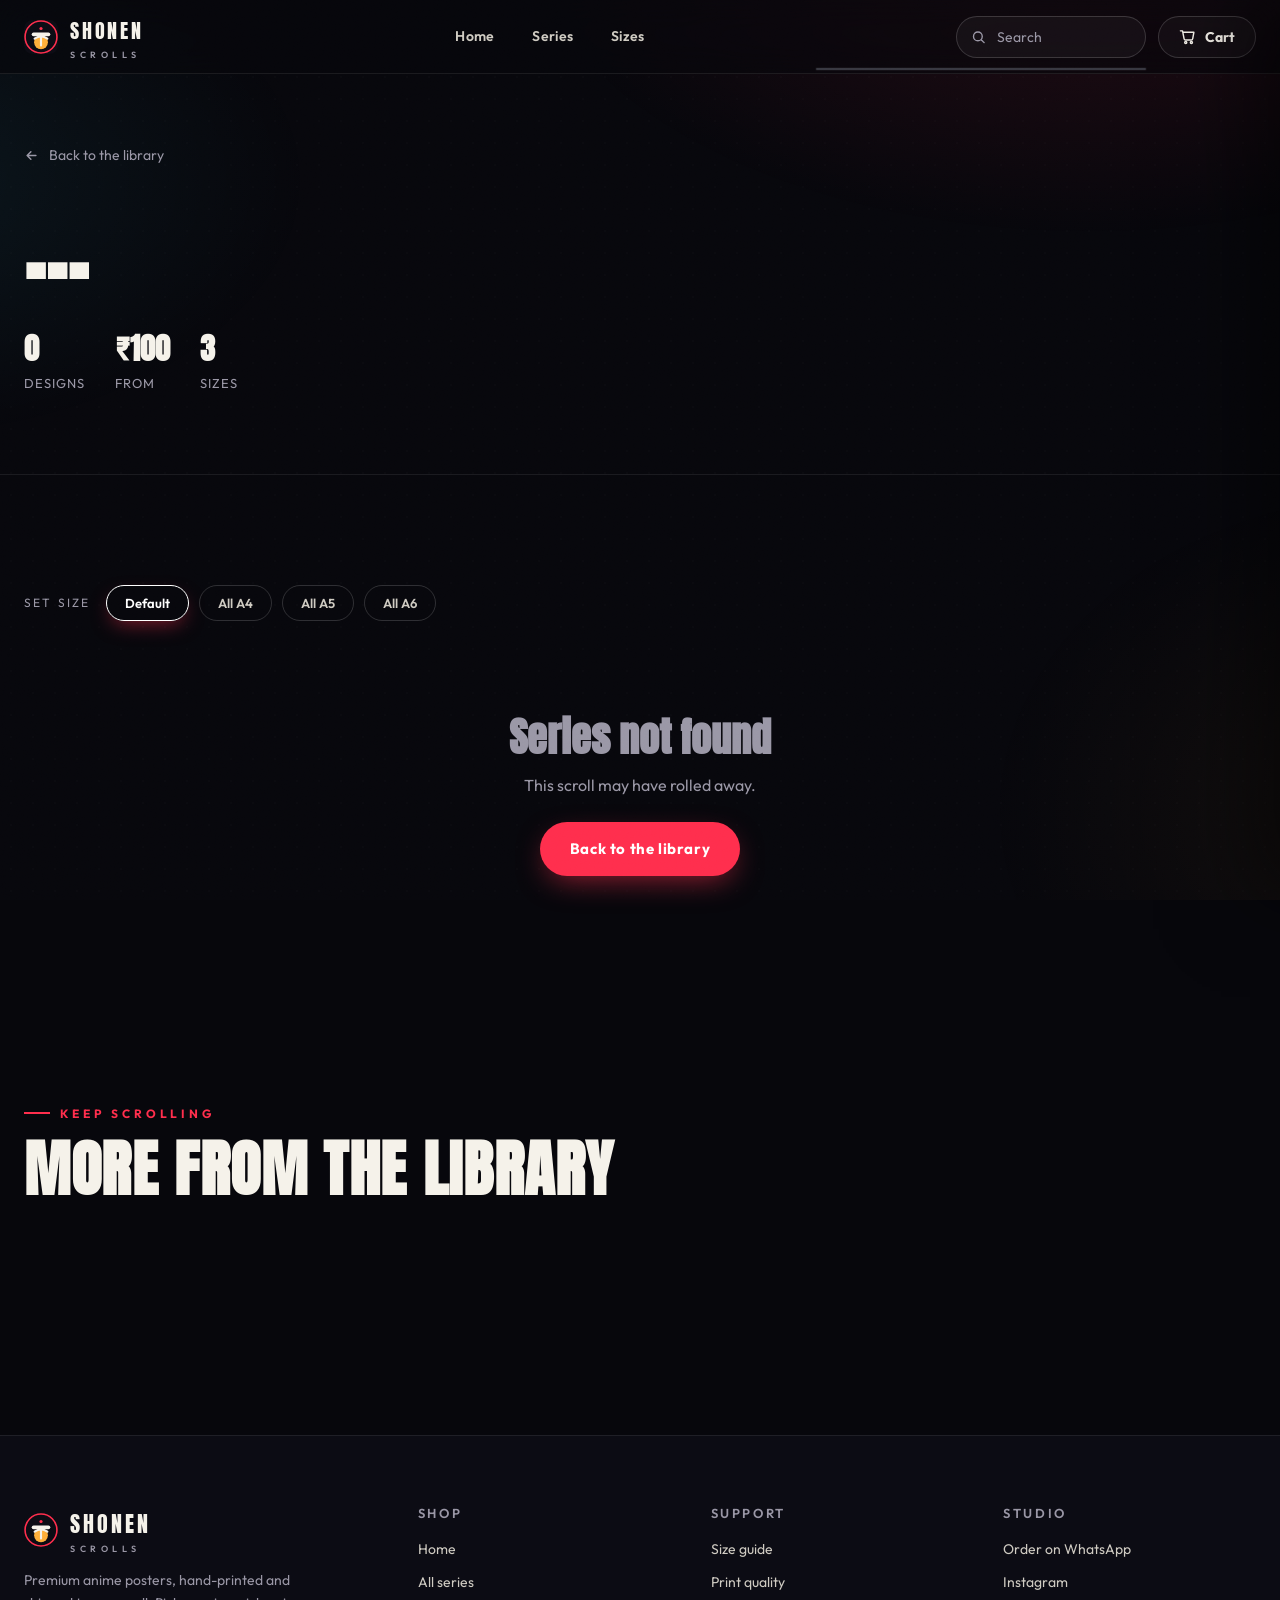
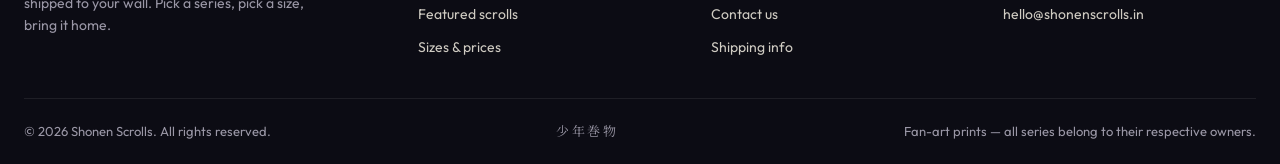
==== anime.html @ 78385827 "Initial release: Shonen Scrolls anime poster shop" ====
<!DOCTYPE html>
<html lang="en">
<head>
  <meta charset="UTF-8" />
  <meta name="viewport" content="width=device-width, initial-scale=1.0" />
  <title>Gallery — Shonen Scrolls</title>
  <meta name="description" content="Anime poster gallery. Choose your size and add to cart." />
  <link rel="icon" type="image/svg+xml" href="assets/favicon.svg" />
  <link rel="preconnect" href="https://fonts.googleapis.com" />
  <link rel="preconnect" href="https://fonts.gstatic.com" crossorigin />
  <link href="https://fonts.googleapis.com/css2?family=Anton&family=Outfit:wght@300;400;500;600;700;800&family=Noto+Serif+JP:wght@400;600;700&display=swap" rel="stylesheet" />
  <link rel="stylesheet" href="css/style.css" />
</head>
<body class="noise">
  <div class="halftone"></div>
  <div class="page-glow"></div>

  <!-- ================= NAV ================= -->
  <header class="nav" id="nav">
    <div class="wrap nav-inner">
      <a class="brand" href="index.html">
        <img src="assets/logo.svg" alt="Shonen Scrolls" />
        <span>SHONEN<br /><span class="brand-sub">SCROLLS</span></span>
      </a>
      <nav class="nav-links">
        <a href="index.html">Home</a>
        <a href="index.html#animes">Series</a>
        <a href="index.html#sizes">Sizes</a>
      </nav>
      <div class="nav-actions">
        <div class="search-wrap" id="searchWrap">
          <svg class="search-ico" width="15" height="15" viewBox="0 0 24 24" fill="none" stroke="currentColor" stroke-width="2.2" stroke-linecap="round"><circle cx="11" cy="11" r="7"/><path d="M21 21l-4.3-4.3"/></svg>
          <input type="search" id="searchInput" class="search-input" placeholder="Search" autocomplete="off" />
          <div class="search-drop" id="searchDrop" hidden></div>
        </div>
        <a class="search-mobile" href="search.html" aria-label="Search">
          <svg width="18" height="18" viewBox="0 0 24 24" fill="none" stroke="currentColor" stroke-width="2.2" stroke-linecap="round"><circle cx="11" cy="11" r="7"/><path d="M21 21l-4.3-4.3"/></svg>
        </a>
        <button class="cart-btn" id="cartToggle" aria-label="Open cart">
          <svg width="17" height="17" viewBox="0 0 24 24" fill="none" stroke="currentColor" stroke-width="2" stroke-linecap="round" stroke-linejoin="round"><path d="M6 6h15l-1.7 9.2a2 2 0 0 1-2 1.8H9.2a2 2 0 0 1-2-1.6L5 4H2"/><circle cx="9.5" cy="20.5" r="1.5"/><circle cx="17.5" cy="20.5" r="1.5"/></svg>
          <span class="cart-lbl">Cart</span>
          <span class="cart-count" id="cartCount"></span>
        </button>
        <button class="burger" id="burger" aria-label="Menu"><span></span></button>
      </div>
    </div>
  </header>
  <nav class="mobile-menu" id="mobileMenu">
    <a href="index.html">Home</a>
    <a href="index.html#animes">Series</a>
    <a href="index.html#sizes">Sizes</a>
  </nav>

  <main>
    <!-- ================= ANIME HERO ================= -->
    <section class="anime-hero" id="animeHero">
      <span class="kanji-bg" id="heroKanjiBg" aria-hidden="true"></span>
      <div class="wrap">
        <a class="crumb" href="index.html#animes">
          <svg width="15" height="15" viewBox="0 0 24 24" fill="none" stroke="currentColor" stroke-width="2.4" stroke-linecap="round" stroke-linejoin="round"><path d="M19 12H5M11 18l-6-6 6-6"/></svg>
          Back to the library
        </a>
        <h1 id="heroTitle">…</h1>
        <div class="kanji-line" id="heroKanji"></div>
        <p class="tagline" id="heroTag"></p>
        <div class="hero-stats">
          <div><b id="heroCount">0</b><span>Designs</span></div>
          <div><b id="heroPrice">₹100</b><span>From</span></div>
          <div><b id="heroSizes">3</b><span>Sizes</span></div>
        </div>
      </div>
    </section>

    <!-- ================= POSTER GRID ================= -->
    <section class="section" style="padding-top: 70px;">
      <div class="wrap">
        <div class="chips" id="sizeQuick" aria-label="Set size for all posters">
          <span style="font-size:12px;letter-spacing:.18em;text-transform:uppercase;color:var(--muted);align-self:center;margin-right:6px;">Set size</span>
          <button class="chip active" data-size="">Default</button>
          <button class="chip" data-size="A4">All A4</button>
          <button class="chip" data-size="A5">All A5</button>
          <button class="chip" data-size="A6">All A6</button>
        </div>
        <div class="poster-grid" id="posterGrid"></div>
      </div>
    </section>

    <!-- ================= MORE SERIES ================= -->
    <section class="section" id="moreSeries" style="padding-top: 40px;">
      <div class="wrap">
        <div class="sec-head reveal">
          <span class="kicker">Keep scrolling</span>
          <h2 class="sec-title">More from the library</h2>
        </div>
        <div class="anime-grid" id="moreGrid"></div>
      </div>
    </section>
  </main>

  <div id="footerMount"></div>
  <div id="cartMount"></div>
  <div id="modalMount"></div>
  <div id="toastMount"></div>

  <script src="assets/data/manifest.js"></script>
  <script src="js/cart.js"></script>
  <script src="js/site.js"></script>
  <script src="js/checkout.js"></script>
  <script src="js/gallery.js"></script>
  <script src="js/anime.js"></script>
</body>
</html>
---- css/style.css ----
/* ============================================================
   SHONEN SCROLLS — design system
   Dark, sleek, anime-modern. Theme colours driven by CSS vars,
   per-anime accents injected on gallery pages.
   ============================================================ */

/* ---------- tokens ---------- */
:root {
  --bg: #07070c;
  --bg-2: #0c0c14;
  --surface: #12121c;
  --surface-2: #181824;
  --line: rgba(255, 255, 255, 0.08);
  --line-strong: rgba(255, 255, 255, 0.16);
  --ink: #f5f2ea;
  --ink-dim: #cfcbc2;
  --muted: #9a97a6;
  --accent: #ff2e4d;   /* shonen red */
  --accent-2: #ffb03a; /* gold   */
  --ok: #3ee6b0;
  --danger: #ff4d5e;

  --font-display: "Anton", "Arial Narrow", sans-serif;
  --font-body: "Outfit", "Segoe UI", system-ui, sans-serif;
  --font-kanji: "Noto Serif JP", "Hiragino Mincho ProN", "Yu Mincho", Georgia, serif;

  --radius: 18px;
  --radius-sm: 10px;
  --nav-h: 74px;

  --shadow-1: 0 8px 30px rgba(0, 0, 0, 0.45);
  --shadow-glow: 0 0 0 1px rgba(255, 255, 255, 0.04), 0 24px 70px -20px rgba(0, 0, 0, 0.8);
  --maxw: 1240px;

  --ease: cubic-bezier(0.22, 1, 0.36, 1);
}

/* ---------- reset ---------- */
*, *::before, *::after { box-sizing: border-box; }
html { scroll-behavior: smooth; -webkit-text-size-adjust: 100%; }
body {
  margin: 0;
  background: var(--bg);
  color: var(--ink);
  font-family: var(--font-body);
  font-size: 16px;
  line-height: 1.6;
  overflow-x: hidden;
}
img { display: block; max-width: 100%; }
a { color: inherit; text-decoration: none; }
button { font-family: inherit; cursor: pointer; border: 0; background: none; color: inherit; }
h1, h2, h3, h4 { margin: 0; font-weight: 600; line-height: 1.1; }
::selection { background: var(--accent); color: #fff; }

/* thin scrollbars */
*::-webkit-scrollbar { width: 10px; height: 10px; }
*::-webkit-scrollbar-thumb { background: #2a2a38; border-radius: 99px; border: 2px solid var(--bg); }
*::-webkit-scrollbar-track { background: transparent; }

/* ---------- background texture / glow ---------- */
.page-glow {
  position: fixed; inset: 0; z-index: -2; pointer-events: none;
  background:
    radial-gradient(60rem 34rem at 85% -10%, rgba(255, 46, 77, 0.13), transparent 60%),
    radial-gradient(50rem 30rem at -10% 20%, rgba(62, 230, 255, 0.07), transparent 55%),
    radial-gradient(44rem 34rem at 110% 90%, rgba(255, 176, 58, 0.06), transparent 60%);
}
.halftone {
  position: fixed; inset: 0; z-index: -3; pointer-events: none; opacity: 0.55;
  background-image: radial-gradient(rgba(255, 255, 255, 0.028) 1px, transparent 1.6px);
  background-size: 22px 22px;
}
.noise::after {
  content: ""; position: fixed; inset: 0; z-index: 60; pointer-events: none;
  opacity: 0.05; mix-blend-mode: overlay;
  background-image: url("data:image/svg+xml,%3Csvg xmlns='http://www.w3.org/2000/svg' width='160' height='160'%3E%3Cfilter id='n'%3E%3CfeTurbulence type='fractalNoise' baseFrequency='0.85' numOctaves='2' stitchTiles='stitch'/%3E%3C/filter%3E%3Crect width='160' height='160' filter='url(%23n)' opacity='0.9'/%3E%3C/svg%3E");
}

/* ---------- layout helpers ---------- */
.wrap { width: min(var(--maxw), 100% - 48px); margin-inline: auto; }
.section { position: relative; padding: 120px 0; }
.sec-head { margin-bottom: 52px; }
.kicker {
  display: inline-flex; align-items: center; gap: 10px;
  font-size: 12px; letter-spacing: 0.32em; text-transform: uppercase;
  color: var(--accent); font-weight: 700;
}
.kicker::before { content: ""; width: 26px; height: 2px; background: currentColor; }
.sec-title { font-family: var(--font-display); font-size: clamp(34px, 5vw, 62px); letter-spacing: 0.01em; margin-top: 12px; text-transform: uppercase; }
.sec-sub { color: var(--muted); max-width: 560px; margin-top: 12px; font-size: 17px; }

/* ---------- buttons ---------- */
.btn {
  display: inline-flex; align-items: center; justify-content: center; gap: 10px;
  padding: 15px 30px; border-radius: 99px;
  font-weight: 700; font-size: 15px; letter-spacing: 0.04em;
  transition: transform 0.25s var(--ease), box-shadow 0.25s var(--ease), background 0.25s, color 0.25s;
  position: relative; overflow: hidden; white-space: nowrap;
}
.btn:active { transform: scale(0.97); }
.btn-primary {
  background: var(--accent); color: #fff;
  box-shadow: 0 10px 30px -8px rgba(255, 46, 77, 0.6);
}
.btn-primary:hover { transform: translateY(-2px); box-shadow: 0 16px 40px -8px rgba(255, 46, 77, 0.75); }
.btn-ghost {
  border: 1px solid var(--line-strong); color: var(--ink);
  background: rgba(255, 255, 255, 0.02);
}
.btn-ghost:hover { border-color: var(--accent); color: var(--accent); transform: translateY(-2px); }
.btn-gold { background: var(--accent-2); color: #1a1204; box-shadow: 0 10px 30px -8px rgba(255, 176, 58, 0.5); }
.btn-gold:hover { transform: translateY(-2px); }
.btn-block { width: 100%; }
.btn[disabled] { opacity: 0.45; cursor: not-allowed; transform: none !important; box-shadow: none !important; }
.btn .badge-dot { width: 7px; height: 7px; border-radius: 50%; background: currentColor; }

/* ---------- navbar ---------- */
.nav {
  position: fixed; top: 0; left: 0; right: 0; z-index: 50;
  height: var(--nav-h);
  display: flex; align-items: center;
  border-bottom: 1px solid var(--line);
  background: rgba(7, 7, 12, 0.72);
  backdrop-filter: blur(16px) saturate(1.4);
  -webkit-backdrop-filter: blur(16px) saturate(1.4);
  transition: background 0.3s, border-color 0.3s;
}
.nav.scrolled { background: rgba(7, 7, 12, 0.92); }
.nav-inner { display: flex; align-items: center; justify-content: space-between; gap: 20px; }
.brand { display: flex; align-items: center; gap: 12px; font-family: var(--font-display); font-size: 20px; letter-spacing: 0.14em; }
.brand img { width: 34px; height: 34px; }
.brand .brand-sub { font-family: var(--font-body); font-size: 9px; letter-spacing: 0.5em; color: var(--muted); font-weight: 600; display: block; line-height: 1; margin-top: 3px; }
.nav-links { display: flex; gap: 6px; }
.nav-links a {
  padding: 9px 16px; border-radius: 99px; color: var(--ink-dim);
  font-size: 14px; font-weight: 600; letter-spacing: 0.02em;
  transition: color 0.2s, background 0.2s;
}
.nav-links a:hover { color: var(--ink); background: rgba(255, 255, 255, 0.06); }
.nav-actions { display: flex; align-items: center; gap: 12px; }
.cart-btn {
  position: relative; display: inline-flex; align-items: center; gap: 9px;
  padding: 11px 20px; border-radius: 99px; border: 1px solid var(--line-strong);
  background: rgba(255, 255, 255, 0.03); font-weight: 700; font-size: 14px;
  transition: border-color 0.2s, background 0.2s, transform 0.2s;
}
.cart-btn:hover { border-color: var(--accent); transform: translateY(-1px); }
.cart-count {
  min-width: 22px; height: 22px; padding: 0 6px; border-radius: 99px;
  background: var(--accent); color: #fff; font-size: 12px; font-weight: 800;
  display: inline-flex; align-items: center; justify-content: center;
}
.cart-count:empty { display: none; }
.burger { display: none; width: 44px; height: 44px; border-radius: 12px; border: 1px solid var(--line-strong); place-items: center; }
.burger span { display: block; width: 20px; height: 2px; background: var(--ink); position: relative; transition: 0.3s; }
.burger span::before, .burger span::after { content: ""; position: absolute; left: 0; width: 20px; height: 2px; background: var(--ink); transition: 0.3s; }
.burger span::before { top: -6px; }
.burger span::after { top: 6px; }
.nav.open .burger span { background: transparent; }
.nav.open .burger span::before { top: 0; transform: rotate(45deg); }
.nav.open .burger span::after { top: 0; transform: rotate(-45deg); }

/* mobile menu */
.mobile-menu {
  position: fixed; top: var(--nav-h); left: 0; right: 0; z-index: 49;
  background: rgba(7, 7, 12, 0.97); backdrop-filter: blur(18px);
  border-bottom: 1px solid var(--line);
  padding: 22px 24px 28px; display: none;
  transform: translateY(-8px); opacity: 0; transition: 0.3s var(--ease);
}
.mobile-menu.open { display: block; transform: none; opacity: 1; }
.mobile-menu a { display: block; padding: 14px 6px; font-weight: 600; border-bottom: 1px solid var(--line); }
.mobile-menu a:last-child { border-bottom: 0; }

/* ---------- hero ---------- */
.hero { position: relative; min-height: 100svh; display: flex; flex-direction: column; padding-top: var(--nav-h); overflow: hidden; }
.hero-backdrop {
  position: absolute; inset: 0; z-index: -1;
  background:
    radial-gradient(70rem 40rem at 50% 0%, rgba(255, 46, 77, 0.16), transparent 60%),
    radial-gradient(50rem 30rem at 100% 100%, rgba(62, 230, 255, 0.08), transparent 55%);
}
.hero-kanji {
  position: absolute; z-index: -1; right: -30px; top: 14vh;
  font-family: var(--font-kanji); font-size: clamp(180px, 30vw, 420px);
  color: transparent; -webkit-text-stroke: 1px rgba(255, 255, 255, 0.06);
  writing-mode: vertical-rl; user-select: none; pointer-events: none;
}
.hero-main { flex: 1; display: flex; flex-direction: column; justify-content: center; padding: 90px 0 40px; }
.hero-eyebrow {
  display: inline-flex; align-items: center; gap: 12px;
  padding: 9px 18px; border-radius: 99px; border: 1px solid var(--line-strong);
  background: rgba(255, 255, 255, 0.03); font-size: 13px; letter-spacing: 0.14em;
  text-transform: uppercase; color: var(--ink-dim); width: fit-content; margin-bottom: 28px;
}
.hero-eyebrow .pulse { width: 8px; height: 8px; border-radius: 50%; background: var(--ok); box-shadow: 0 0 0 0 rgba(62, 230, 176, 0.6); animation: pulse 2s infinite; }
@keyframes pulse { 0% { box-shadow: 0 0 0 0 rgba(62, 230, 176, 0.55); } 70% { box-shadow: 0 0 0 10px rgba(62, 230, 176, 0); } 100% { box-shadow: 0 0 0 0 rgba(62, 230, 176, 0); } }
.hero h1 {
  font-family: var(--font-display); text-transform: uppercase;
  font-size: clamp(58px, 10.5vw, 150px); line-height: 0.95; letter-spacing: 0.005em;
}
.hero h1 .stroke { color: transparent; -webkit-text-stroke: 2px var(--ink); }
.hero h1 .fill { background: linear-gradient(100deg, #fff 20%, var(--accent) 55%, var(--accent-2) 90%); -webkit-background-clip: text; background-clip: text; color: transparent; }
.hero-sub { max-width: 540px; color: var(--muted); font-size: 18px; margin-top: 26px; }
.hero-ctas { display: flex; flex-wrap: wrap; gap: 14px; margin-top: 38px; }
.hero-meta { display: flex; flex-wrap: wrap; gap: 26px; margin-top: 54px; color: var(--muted); font-size: 14px; }
.hero-meta b { display: block; color: var(--ink); font-family: var(--font-display); font-size: 24px; letter-spacing: 0.04em; }

/* ---------- marquee ---------- */
.marquee { position: relative; padding: 34px 0; border-top: 1px solid var(--line); border-bottom: 1px solid var(--line); overflow: hidden; background: rgba(255, 255, 255, 0.012); }
.marquee-track { display: flex; gap: 26px; width: max-content; animation: marquee 46s linear infinite; }
.marquee:hover .marquee-track { animation-play-state: paused; }
.marquee.reverse .marquee-track { animation-direction: reverse; animation-duration: 54s; }
@keyframes marquee { to { transform: translateX(-50%); } }
.mq-item { width: 210px; flex: none; }
.mq-item img { width: 210px; height: 315px; object-fit: cover; border-radius: 14px; box-shadow: var(--shadow-1); border: 1px solid var(--line); transition: transform 0.35s var(--ease); }
.mq-item:hover img { transform: translateY(-6px) rotate(-1deg); }

/* ---------- anime cards ---------- */
.anime-grid { display: grid; grid-template-columns: repeat(auto-fill, minmax(250px, 1fr)); gap: 26px; }
.anime-card {
  position: relative; border-radius: var(--radius); overflow: hidden;
  border: 1px solid var(--line); background: var(--surface);
  transition: transform 0.4s var(--ease), box-shadow 0.4s var(--ease), border-color 0.4s;
  display: block;
}
.anime-card:hover { transform: translateY(-8px); border-color: var(--a1, var(--accent)); box-shadow: var(--shadow-glow), 0 0 60px -18px var(--a1, var(--accent)); }
.anime-card .thumb { position: relative; aspect-ratio: 2 / 3; overflow: hidden; background: var(--bg-2); }
.anime-card .thumb img { width: 100%; height: 100%; object-fit: cover; transition: transform 0.6s var(--ease), opacity 0.6s; opacity: 0.92; }
.anime-card:hover .thumb img { transform: scale(1.07); opacity: 1; }
.anime-card .thumb::after {
  content: ""; position: absolute; inset: 0;
  background: linear-gradient(180deg, transparent 40%, rgba(7, 7, 12, 0.9));
}
.anime-card .kanji-tag {
  position: absolute; top: 16px; right: 16px; z-index: 2;
  font-family: var(--font-kanji); font-size: 30px; line-height: 1;
  color: transparent; -webkit-text-stroke: 1px rgba(255, 255, 255, 0.5);
}
.anime-card .count-tag {
  position: absolute; top: 16px; left: 16px; z-index: 2;
  font-size: 11px; letter-spacing: 0.14em; text-transform: uppercase; font-weight: 700;
  color: #fff; background: var(--a1, var(--accent)); padding: 6px 12px; border-radius: 99px;
}
.anime-card .meta { position: relative; z-index: 2; padding: 20px 22px 24px; margin-top: -58px; }
.anime-card .meta h3 { font-family: var(--font-display); text-transform: uppercase; font-size: 26px; letter-spacing: 0.03em; }
.anime-card .meta p { color: var(--muted); font-size: 14px; margin: 6px 0 0; }
.anime-card .meta .go { position: absolute; right: 20px; bottom: 22px; width: 38px; height: 38px; border-radius: 50%; border: 1px solid var(--line-strong); display: grid; place-items: center; transition: 0.3s var(--ease); }
.anime-card:hover .meta .go { background: var(--a1, var(--accent)); border-color: var(--a1, var(--accent)); color: #fff; transform: translateX(4px); }

/* ---------- sizes section ---------- */
.sizes-grid { display: grid; grid-template-columns: repeat(auto-fit, minmax(260px, 1fr)); gap: 24px; align-items: stretch; }
.size-card {
  position: relative; border-radius: var(--radius); border: 1px solid var(--line);
  background: var(--surface); padding: 34px 30px; overflow: hidden;
  transition: transform 0.35s var(--ease), border-color 0.35s, box-shadow 0.35s;
  display: flex; flex-direction: column;
}
.size-card:hover { transform: translateY(-6px); border-color: var(--line-strong); }
.size-card.popular { border-color: var(--accent); background: linear-gradient(180deg, rgba(255, 46, 77, 0.08), var(--surface)); }
.size-card .flag { position: absolute; top: 0; right: 24px; background: var(--accent); color: #fff; font-size: 11px; font-weight: 800; letter-spacing: 0.12em; padding: 7px 14px; border-radius: 0 0 10px 10px; text-transform: uppercase; }
.size-card .paper { align-self: center; margin: 10px 0 24px; }
.size-card .paper .frame {
  width: 118px; border: 2px solid var(--a1, var(--accent)); border-radius: 6px;
  background: repeating-linear-gradient(45deg, var(--surface-2), var(--surface-2) 6px, var(--bg-2) 6px, var(--bg-2) 12px);
  display: grid; place-items: center; aspect-ratio: 2 / 3; box-shadow: 0 12px 30px -12px rgba(0, 0, 0, 0.8);
}
.size-card .paper .frame span { font-family: var(--font-display); font-size: 26px; color: var(--a1, var(--accent)); }
.size-card h3 { font-family: var(--font-display); text-transform: uppercase; font-size: 30px; letter-spacing: 0.06em; }
.size-card .dims { color: var(--muted); font-size: 15px; margin-top: 4px; letter-spacing: 0.06em; }
.size-card .price { font-family: var(--font-display); font-size: 42px; margin-top: 18px; color: var(--ink); }
.size-card .price small { font-family: var(--font-body); font-size: 15px; color: var(--muted); font-weight: 500; }
.size-card .desc { color: var(--muted); font-size: 14px; margin-top: 8px; flex: 1; }

/* ---------- feature split ---------- */
.split { display: grid; grid-template-columns: 1fr 1fr; gap: 60px; align-items: center; }
.split-art { position: relative; }
.split-art .poster-stack { position: relative; height: 520px; }
.split-art .poster-stack img { position: absolute; border-radius: 14px; box-shadow: var(--shadow-glow); border: 1px solid var(--line); }
.split-art .poster-stack img.p1 { width: 260px; left: 0; top: 20px; transform: rotate(-6deg); z-index: 1; }
.split-art .poster-stack img.p2 { width: 260px; left: 200px; top: 60px; transform: rotate(5deg); z-index: 2; }
.split-art .poster-stack img.p3 { width: 200px; left: 96px; top: 300px; transform: rotate(2deg); z-index: 3; }
.split-art .orb { position: absolute; width: 260px; height: 260px; border-radius: 50%; background: radial-gradient(circle, var(--a1, var(--accent)), transparent 70%); filter: blur(30px); opacity: 0.35; right: 40px; bottom: 0; }
.split-points { list-style: none; margin: 26px 0 0; padding: 0; display: grid; gap: 14px; }
.split-points li { display: flex; gap: 14px; align-items: flex-start; color: var(--ink-dim); }
.split-points li .tick { width: 26px; height: 26px; flex: none; border-radius: 50%; background: rgba(62, 230, 176, 0.12); color: var(--ok); display: grid; place-items: center; font-size: 13px; margin-top: 2px; }

/* ---------- cta banner ---------- */
.cta-banner {
  position: relative; border-radius: 28px; overflow: hidden; padding: 70px 50px;
  border: 1px solid var(--line); text-align: center;
  background: linear-gradient(140deg, rgba(255, 46, 77, 0.16), rgba(255, 176, 58, 0.1) 45%, rgba(7, 7, 12, 0.4));
}
.cta-banner h2 { font-family: var(--font-display); text-transform: uppercase; font-size: clamp(32px, 5vw, 60px); letter-spacing: 0.02em; }
.cta-banner p { color: var(--muted); max-width: 480px; margin: 14px auto 30px; }
.cta-banner .cta-kanji { position: absolute; right: 20px; top: -20px; font-family: var(--font-kanji); font-size: 170px; color: transparent; -webkit-text-stroke: 1px rgba(255, 255, 255, 0.06); user-select: none; }

/* ---------- footer ---------- */
.footer { border-top: 1px solid var(--line); background: var(--bg-2); margin-top: 60px; }
.footer-grid { display: grid; grid-template-columns: 1.4fr 1fr 1fr 1fr; gap: 40px; padding: 70px 0 40px; }
.footer .brand { font-size: 22px; }
.footer p.about { color: var(--muted); font-size: 14px; margin-top: 16px; max-width: 300px; }
.footer h4 { font-size: 13px; letter-spacing: 0.2em; text-transform: uppercase; color: var(--muted); margin-bottom: 18px; }
.footer-links { display: grid; gap: 10px; }
.footer-links a { color: var(--ink-dim); font-size: 14px; transition: color 0.2s, transform 0.2s; display: inline-flex; align-items: center; gap: 8px; }
.footer-links a:hover { color: var(--accent); transform: translateX(3px); }
.footer-bottom { border-top: 1px solid var(--line); padding: 22px 0; display: flex; flex-wrap: wrap; gap: 12px; justify-content: space-between; color: var(--muted); font-size: 13px; }
.footer-bottom .kanji { font-family: var(--font-kanji); letter-spacing: 0.2em; }

/* ============================================================
   ANIME GALLERY PAGE
   ============================================================ */
.anime-hero { position: relative; padding: calc(var(--nav-h) + 70px) 0 80px; overflow: hidden; border-bottom: 1px solid var(--line); }
.anime-hero::before {
  content: ""; position: absolute; inset: 0; z-index: -1;
  background:
    radial-gradient(60rem 30rem at 20% 0%, color-mix(in srgb, var(--a1) 22%, transparent), transparent 60%),
    radial-gradient(50rem 26rem at 90% 10%, color-mix(in srgb, var(--a2) 12%, transparent), transparent 55%);
}
.anime-hero .kanji-bg { position: absolute; right: -20px; top: -40px; font-family: var(--font-kanji); font-size: clamp(220px, 38vw, 460px); color: transparent; -webkit-text-stroke: 1px rgba(255, 255, 255, 0.05); user-select: none; line-height: 1; z-index: -1; }
.crumb { display: inline-flex; align-items: center; gap: 10px; color: var(--muted); font-size: 14px; margin-bottom: 26px; transition: color 0.2s; }
.crumb:hover { color: var(--a1); }
.anime-hero h1 { font-family: var(--font-display); text-transform: uppercase; font-size: clamp(44px, 7vw, 96px); letter-spacing: 0.01em; }
.anime-hero .kanji-line { font-family: var(--font-kanji); font-size: 26px; color: var(--a1); margin-top: 8px; letter-spacing: 0.2em; }
.anime-hero .tagline { color: var(--muted); font-size: 18px; margin-top: 14px; max-width: 560px; }
.anime-hero .hero-stats { display: flex; gap: 30px; margin-top: 34px; }
.anime-hero .hero-stats div b { font-family: var(--font-display); font-size: 30px; color: var(--ink); }
.anime-hero .hero-stats div span { display: block; color: var(--muted); font-size: 13px; letter-spacing: 0.08em; text-transform: uppercase; }

/* filter chips */
.chips { display: flex; flex-wrap: wrap; gap: 10px; margin: 40px 0 34px; }
.chip {
  padding: 9px 18px; border-radius: 99px; border: 1px solid var(--line-strong);
  font-size: 13px; font-weight: 600; color: var(--ink-dim);
  transition: 0.25s; background: transparent;
}
.chip:hover { color: var(--ink); border-color: var(--a1); }
.chip.active { background: var(--a1); border-color: var(--a1); color: #fff; box-shadow: 0 8px 20px -6px var(--a1-glow, rgba(255, 46, 77, 0.5)); }

/* poster cards */
.poster-grid { display: grid; grid-template-columns: repeat(auto-fill, minmax(270px, 1fr)); gap: 30px; }
.poster-card {
  border-radius: var(--radius); overflow: hidden; border: 1px solid var(--line);
  background: var(--surface); display: flex; flex-direction: column;
  transition: transform 0.35s var(--ease), box-shadow 0.35s, border-color 0.35s;
}
.poster-card:hover { transform: translateY(-6px); border-color: var(--a1); box-shadow: 0 20px 60px -20px rgba(0, 0, 0, 0.7); }
.poster-card .imgwrap { position: relative; aspect-ratio: 2 / 3; overflow: hidden; cursor: zoom-in; background: var(--bg-2); }
.poster-card .imgwrap img { width: 100%; height: 100%; object-fit: cover; transition: transform 0.5s var(--ease); }
.poster-card:hover .imgwrap img { transform: scale(1.06); }
.poster-card .imgwrap .zoom { position: absolute; top: 14px; right: 14px; width: 36px; height: 36px; border-radius: 50%; background: rgba(7, 7, 12, 0.55); backdrop-filter: blur(6px); display: grid; place-items: center; opacity: 0; transform: scale(0.8); transition: 0.3s var(--ease); }
.poster-card:hover .imgwrap .zoom { opacity: 1; transform: scale(1); }
.poster-card .body { padding: 18px 20px 22px; display: flex; flex-direction: column; gap: 14px; flex: 1; }
.poster-card .body .name { font-family: var(--font-display); text-transform: uppercase; font-size: 21px; letter-spacing: 0.04em; }
.poster-card .body .name a { color: inherit; text-decoration: none; background-image: linear-gradient(currentColor, currentColor); background-size: 0 2px; background-repeat: no-repeat; background-position: left bottom; transition: background-size 0.35s var(--ease), color 0.35s; }
.poster-card .body .name a:hover { color: var(--a1); background-size: 100% 2px; }
.poster-card.flash { animation: flashPulse 2.4s var(--ease); }
@keyframes flashPulse {
  0%, 100% { box-shadow: none; }
  12% { box-shadow: 0 0 0 3px var(--a1), 0 0 60px -6px var(--a1-glow, rgba(255, 46, 77, 0.55)); transform: translateY(-6px) scale(1.01); }
}
.poster-card .body .sub { color: var(--muted); font-size: 13px; }

/* size picker */
.sizes-pick { display: grid; grid-template-columns: repeat(3, 1fr); gap: 8px; }
.size-opt { position: relative; cursor: pointer; min-width: 0; }
.size-opt input { position: absolute; opacity: 0; pointer-events: none; z-index: -1; }
.size-opt .opt {
  display: flex; flex-direction: column; align-items: center; gap: 5px;
  border: 1px solid var(--line-strong); border-radius: 12px; padding: 11px 6px 10px;
  text-align: center; background: var(--bg-2); height: 100%;
  transition: border-color 0.2s, background 0.2s, box-shadow 0.2s;
}
.size-opt:hover .opt { border-color: var(--line-strong); }
.size-opt .opt-icon { display: grid; place-items: center; height: 32px; color: var(--muted); transition: color 0.2s, transform 0.2s; }
.size-opt:hover .opt-icon { transform: translateY(-1px); }
.size-opt .opt-icon svg { filter: drop-shadow(0 3px 6px rgba(0, 0, 0, 0.5)); }
.size-opt .opt b { font-size: 14px; letter-spacing: 0.05em; color: var(--ink-dim); transition: color 0.2s; }
.size-opt .opt-price { font-size: 12px; color: var(--muted); font-weight: 600; transition: color 0.2s; }
.size-opt input:checked + .opt {
  border-color: var(--a1);
  background: var(--a1-soft, rgba(255, 46, 77, 0.1));
  box-shadow: inset 0 0 0 1px var(--a1);
}
.size-opt input:checked + .opt .opt-icon { color: var(--a1); }
.size-opt input:checked + .opt b { color: var(--ink); }
.size-opt input:checked + .opt .opt-price { color: var(--a1); font-weight: 700; }
.size-opt input:focus-visible + .opt { outline: 2px solid var(--a1); outline-offset: 2px; }

.add-btn {
  width: 100%; display: inline-flex; align-items: center; justify-content: center; gap: 10px;
  padding: 14px; border-radius: 13px; background: var(--a1); color: #fff; font-weight: 800; font-size: 15px;
  transition: 0.25s var(--ease); letter-spacing: 0.02em;
}
.add-btn:hover { transform: translateY(-2px); filter: brightness(1.1); box-shadow: 0 12px 28px -10px var(--a1-glow, rgba(255, 46, 77, 0.5)); }
.add-btn:active { transform: scale(0.98); }

/* ============================================================
   CART DRAWER
   ============================================================ */
.overlay { position: fixed; inset: 0; z-index: 80; background: rgba(0, 0, 0, 0.6); backdrop-filter: blur(4px); opacity: 0; pointer-events: none; transition: opacity 0.3s; }
.overlay.open { opacity: 1; pointer-events: auto; }
.cart-drawer {
  position: fixed; top: 0; right: 0; bottom: 0; z-index: 81; width: min(440px, 100vw);
  background: var(--surface); border-left: 1px solid var(--line-strong);
  display: flex; flex-direction: column; transform: translateX(100%); transition: transform 0.45s var(--ease);
  box-shadow: -30px 0 80px rgba(0, 0, 0, 0.5);
}
.cart-drawer.open { transform: none; }
.cart-head { display: flex; align-items: center; justify-content: space-between; padding: 22px 26px; border-bottom: 1px solid var(--line); }
.cart-head h3 { font-family: var(--font-display); text-transform: uppercase; font-size: 24px; letter-spacing: 0.06em; }
.cart-head .close { width: 38px; height: 38px; border-radius: 50%; border: 1px solid var(--line-strong); display: grid; place-items: center; transition: 0.2s; }
.cart-head .close:hover { border-color: var(--danger); color: var(--danger); transform: rotate(90deg); }
.cart-body { flex: 1; overflow-y: auto; padding: 20px 26px; display: flex; flex-direction: column; gap: 18px; }
.cart-empty { text-align: center; margin: auto; color: var(--muted); }
.cart-empty .bag { font-size: 44px; opacity: 0.5; margin-bottom: 12px; }
.cart-item { display: flex; gap: 14px; border: 1px solid var(--line); border-radius: 14px; padding: 12px; background: var(--bg-2); position: relative; }
.cart-item img { width: 66px; height: 88px; object-fit: cover; border-radius: 8px; }
.cart-item .ci-info { flex: 1; min-width: 0; }
.cart-item .ci-name { font-weight: 700; font-size: 14px; white-space: nowrap; overflow: hidden; text-overflow: ellipsis; }
.cart-item .ci-anime { color: var(--muted); font-size: 12px; margin-top: 2px; }
.cart-item .ci-size { display: inline-block; font-size: 11px; font-weight: 700; letter-spacing: 0.06em; border: 1px solid var(--line-strong); padding: 3px 8px; border-radius: 99px; margin-top: 6px; color: var(--ink-dim); }
.cart-item .ci-price { font-weight: 800; font-size: 15px; margin-top: 8px; color: var(--a1, var(--accent)); }
.cart-item .ci-qty { display: flex; align-items: center; gap: 8px; margin-top: 8px; }
.cart-item .ci-qty button { width: 26px; height: 26px; border-radius: 8px; border: 1px solid var(--line-strong); font-weight: 800; display: grid; place-items: center; transition: 0.2s; }
.cart-item .ci-qty button:hover { border-color: var(--a1); color: var(--a1); }
.cart-item .ci-qty span { min-width: 22px; text-align: center; font-weight: 700; }
.cart-item .ci-remove { position: absolute; top: 10px; right: 10px; width: 26px; height: 26px; border-radius: 50%; color: var(--muted); display: grid; place-items: center; font-size: 14px; transition: 0.2s; }
.cart-item .ci-remove:hover { color: var(--danger); background: rgba(255, 77, 94, 0.1); }
.cart-foot { border-top: 1px solid var(--line); padding: 22px 26px; background: var(--bg-2); }
.cart-total { display: flex; justify-content: space-between; align-items: baseline; margin-bottom: 16px; }
.cart-total .lbl { color: var(--muted); font-size: 14px; letter-spacing: 0.1em; text-transform: uppercase; }
.cart-total .amt { font-family: var(--font-display); font-size: 34px; color: var(--a1, var(--accent)); }
.cart-note { font-size: 12px; color: var(--muted); margin-top: 12px; text-align: center; }

/* ============================================================
   CHECKOUT MODAL
   ============================================================ */
.modal {
  position: fixed; inset: 0; z-index: 90; display: none; align-items: center; justify-content: center; padding: 20px;
}
.modal.open { display: flex; }
.modal-card {
  width: min(640px, 100%); max-height: 92vh; overflow-y: auto; border-radius: 24px;
  background: var(--surface); border: 1px solid var(--line-strong);
  box-shadow: 0 40px 120px rgba(0, 0, 0, 0.7); padding: 34px;
  animation: pop 0.35s var(--ease);
}
@keyframes pop { from { opacity: 0; transform: translateY(18px) scale(0.98); } to { opacity: 1; transform: none; } }
.modal-card h2 { font-family: var(--font-display); text-transform: uppercase; font-size: 30px; letter-spacing: 0.04em; }
.modal-card .sub { color: var(--muted); font-size: 14px; margin-top: 4px; }
.form-grid { display: grid; grid-template-columns: 1fr 1fr; gap: 16px; margin-top: 24px; }
.field { display: flex; flex-direction: column; gap: 7px; }
.field.full { grid-column: 1 / -1; }
.field label { font-size: 12px; font-weight: 700; letter-spacing: 0.1em; text-transform: uppercase; color: var(--ink-dim); }
.field input, .field textarea {
  background: var(--bg-2); border: 1px solid var(--line-strong); color: var(--ink);
  border-radius: 12px; padding: 13px 15px; font-family: inherit; font-size: 15px;
  transition: border-color 0.2s, box-shadow 0.2s; width: 100%;
}
.field textarea { resize: vertical; min-height: 84px; }
.field input:focus, .field textarea:focus { outline: none; border-color: var(--a1, var(--accent)); box-shadow: 0 0 0 3px color-mix(in srgb, var(--a1, var(--accent)) 18%, transparent); }
.field input.invalid { border-color: var(--danger); }
.order-summary { margin-top: 24px; border: 1px solid var(--line); border-radius: 16px; padding: 18px 20px; background: var(--bg-2); }
.order-summary h4 { font-size: 13px; letter-spacing: 0.14em; text-transform: uppercase; color: var(--muted); margin-bottom: 12px; }
.order-summary .os-line { display: flex; justify-content: space-between; font-size: 14px; padding: 7px 0; color: var(--ink-dim); }
.order-summary .os-line b { color: var(--ink); }
.order-summary .os-total { border-top: 1px dashed var(--line-strong); margin-top: 8px; padding-top: 14px; font-size: 16px; font-weight: 800; color: var(--ink); display: flex; justify-content: space-between; }
.order-summary .os-total span { color: var(--a1, var(--accent)); font-family: var(--font-display); font-size: 26px; }
.modal-actions { display: grid; gap: 12px; margin-top: 24px; }
.modal-close { position: absolute; top: 18px; right: 20px; width: 38px; height: 38px; border-radius: 50%; border: 1px solid var(--line-strong); display: grid; place-items: center; }
.modal-close:hover { color: var(--danger); border-color: var(--danger); }
.modal-card .rel { position: relative; }

/* success */
.success-mark { width: 76px; height: 76px; border-radius: 50%; margin: 6px auto 20px; background: rgba(62, 230, 176, 0.12); color: var(--ok); display: grid; place-items: center; font-size: 34px; animation: pop 0.5s var(--ease); }
.success-note { text-align: center; color: var(--muted); font-size: 14px; margin-top: 8px; }

/* ============================================================
   LIGHTBOX
   ============================================================ */
.lightbox { position: fixed; inset: 0; z-index: 95; display: none; align-items: center; justify-content: center; background: rgba(4, 4, 8, 0.92); backdrop-filter: blur(10px); padding: 30px; }
.lightbox.open { display: flex; }
.lightbox img { max-width: min(560px, 100%); max-height: 86vh; border-radius: 16px; box-shadow: 0 30px 100px rgba(0, 0, 0, 0.7); animation: pop 0.3s var(--ease); }
.lightbox .lb-cap { position: absolute; bottom: 28px; left: 0; right: 0; text-align: center; color: var(--muted); font-size: 14px; letter-spacing: 0.1em; text-transform: uppercase; }
.lightbox .lb-nav { position: absolute; top: 50%; transform: translateY(-50%); width: 46px; height: 46px; border-radius: 50%; border: 1px solid var(--line-strong); background: rgba(18, 18, 28, 0.7); display: grid; place-items: center; transition: 0.2s; }
.lightbox .lb-nav:hover { border-color: var(--a1); color: var(--a1); }
.lightbox .lb-prev { left: 22px; }
.lightbox .lb-next { right: 22px; }
.lightbox .lb-close { position: absolute; top: 22px; right: 24px; width: 44px; height: 44px; border-radius: 50%; border: 1px solid var(--line-strong); display: grid; place-items: center; transition: 0.2s; }
.lightbox .lb-close:hover { color: var(--danger); border-color: var(--danger); transform: rotate(90deg); }

/* ============================================================
   TOAST
   ============================================================ */
.toast-wrap { position: fixed; bottom: 26px; left: 50%; transform: translateX(-50%); z-index: 120; display: grid; gap: 10px; justify-items: center; }
.toast {
  display: flex; align-items: center; gap: 12px; padding: 14px 22px; border-radius: 99px;
  background: var(--surface-2); border: 1px solid var(--line-strong); box-shadow: var(--shadow-1);
  font-size: 14px; font-weight: 600; animation: toastIn 0.35s var(--ease);
}
.toast.out { animation: toastOut 0.3s var(--ease) forwards; }
.toast .toast-ico { width: 26px; height: 26px; border-radius: 50%; display: grid; place-items: center; font-size: 13px; flex: none; }
.toast.ok .toast-ico { background: rgba(62, 230, 176, 0.15); color: var(--ok); }
.toast.err .toast-ico { background: rgba(255, 77, 94, 0.15); color: var(--danger); }
@keyframes toastIn { from { opacity: 0; transform: translateY(16px); } to { opacity: 1; transform: none; } }
@keyframes toastOut { to { opacity: 0; transform: translateY(16px); } }

/* ============================================================
   REVEAL ON SCROLL
   ============================================================ */
.reveal { opacity: 0; transform: translateY(28px); transition: opacity 0.7s var(--ease), transform 0.7s var(--ease); }
.reveal.in { opacity: 1; transform: none; }
.reveal[data-delay="1"] { transition-delay: 0.08s; }
.reveal[data-delay="2"] { transition-delay: 0.16s; }
.reveal[data-delay="3"] { transition-delay: 0.24s; }

/* ---------- search ---------- */
.search-wrap { position: relative; }
.search-input {
  width: 190px; height: 42px; padding: 0 16px 0 40px; border-radius: 99px;
  border: 1px solid var(--line-strong); background: rgba(255, 255, 255, 0.04);
  color: var(--ink); font-family: inherit; font-size: 14px;
  transition: width 0.3s var(--ease), border-color 0.2s, box-shadow 0.2s;
}
.search-input::placeholder { color: var(--muted); }
.search-input:focus { outline: none; border-color: var(--accent); box-shadow: 0 0 0 3px rgba(255, 46, 77, 0.12); width: 250px; }
.search-ico { position: absolute; left: 15px; top: 50%; transform: translateY(-50%); color: var(--muted); pointer-events: none; }
.search-drop {
  position: absolute; top: calc(100% + 10px); right: 0; width: 330px;
  background: var(--surface); border: 1px solid var(--line-strong); border-radius: 16px;
  box-shadow: var(--shadow-glow); overflow: hidden; z-index: 70;
  display: flex; flex-direction: column;
}
.s-list { overflow-y: auto; max-height: min(62vh, 440px); overscroll-behavior: contain; }
.s-list::-webkit-scrollbar { width: 8px; }
.s-list::-webkit-scrollbar-thumb { background: var(--line-strong); border-radius: 99px; }
.s-list::-webkit-scrollbar-thumb:hover { background: var(--muted); }
.s-group { padding: 11px 16px 4px; font-size: 11px; letter-spacing: 0.16em; text-transform: uppercase; color: var(--muted); font-weight: 700; }
.s-item { display: flex; gap: 12px; align-items: center; padding: 9px 14px; transition: background 0.15s; }
.s-item:hover { background: rgba(255, 255, 255, 0.05); }
.s-item img { width: 34px; height: 46px; object-fit: cover; border-radius: 6px; }
.s-item b { display: block; font-size: 14px; }
.s-item small { color: var(--muted); font-size: 12px; }
.s-all { padding: 12px 16px; text-align: center; border-top: 1px solid var(--line); color: var(--accent); font-weight: 700; font-size: 14px; cursor: pointer; transition: background 0.15s; }
.s-all:hover { background: rgba(255, 46, 77, 0.08); }
.s-empty { padding: 20px 16px; text-align: center; color: var(--muted); font-size: 14px; }
.search-mobile { display: none; width: 44px; height: 44px; border-radius: 12px; border: 1px solid var(--line-strong); place-items: center; color: var(--ink-dim); }

.search-hero { padding: calc(var(--nav-h) + 56px) 0 36px; position: relative; }
.search-hero::before { content: ""; position: absolute; inset: 0; z-index: -1; background: radial-gradient(50rem 24rem at 50% 0%, rgba(255, 46, 77, 0.1), transparent 60%); }
.search-box { position: relative; max-width: 640px; margin-top: 26px; }
.search-box input {
  width: 100%; height: 62px; padding: 0 22px 0 56px; border-radius: 99px;
  border: 1px solid var(--line-strong); background: var(--surface); color: var(--ink);
  font-family: var(--font-display); font-size: 20px; letter-spacing: 0.02em;
  transition: border-color 0.2s, box-shadow 0.2s;
}
.search-box input::placeholder { color: var(--muted); font-family: var(--font-body); font-size: 15px; letter-spacing: 0.01em; }
.search-box input:focus { outline: none; border-color: var(--accent); box-shadow: 0 0 0 4px rgba(255, 46, 77, 0.12); }
.search-box .sb-ico { position: absolute; left: 22px; top: 50%; transform: translateY(-50%); color: var(--muted); }
.search-summary { color: var(--muted); font-size: 15px; margin-bottom: 34px; }
.search-summary b { color: var(--ink); }
.search-section { margin-bottom: 70px; }
.search-section .sec-title { font-size: clamp(26px, 3.4vw, 40px); margin-bottom: 26px; }
.search-section .sec-title .cnt { color: var(--accent); font-family: var(--font-body); font-size: 0.55em; vertical-align: middle; margin-left: 8px; }
.search-none { text-align: center; padding: 70px 0; color: var(--muted); }
.search-none h2 { font-family: var(--font-display); font-size: 40px; color: var(--ink); text-transform: uppercase; letter-spacing: 0.02em; }

/* ---------- responsive ---------- */
@media (max-width: 900px) {
  .search-wrap { display: none; }
  .search-mobile { display: grid; }
  .nav-links { display: none; }
  .burger { display: grid; }
  .split { grid-template-columns: 1fr; gap: 40px; }
  .split-art { order: -1; }
  .footer-grid { grid-template-columns: 1fr 1fr; }
  .hero h1 { font-size: clamp(52px, 15vw, 96px); }
}
@media (max-width: 600px) {
  .wrap { width: min(var(--maxw), 100% - 32px); }
  .section { padding: 80px 0; }
  .cart-btn .cart-lbl { display: none; }
  .cart-btn { padding: 11px 14px; }
  .footer-grid { grid-template-columns: 1fr; }
  .form-grid { grid-template-columns: 1fr; }
  .poster-grid { grid-template-columns: repeat(auto-fill, minmax(230px, 1fr)); gap: 20px; }
  .size-card { padding: 28px 22px; }
  .cta-banner { padding: 46px 26px; }
  .hero-meta { gap: 18px; }
}
@media (prefers-reduced-motion: reduce) {
  *, *::before, *::after { animation-duration: 0.001s !important; transition-duration: 0.001s !important; }
  html { scroll-behavior: auto; }
}
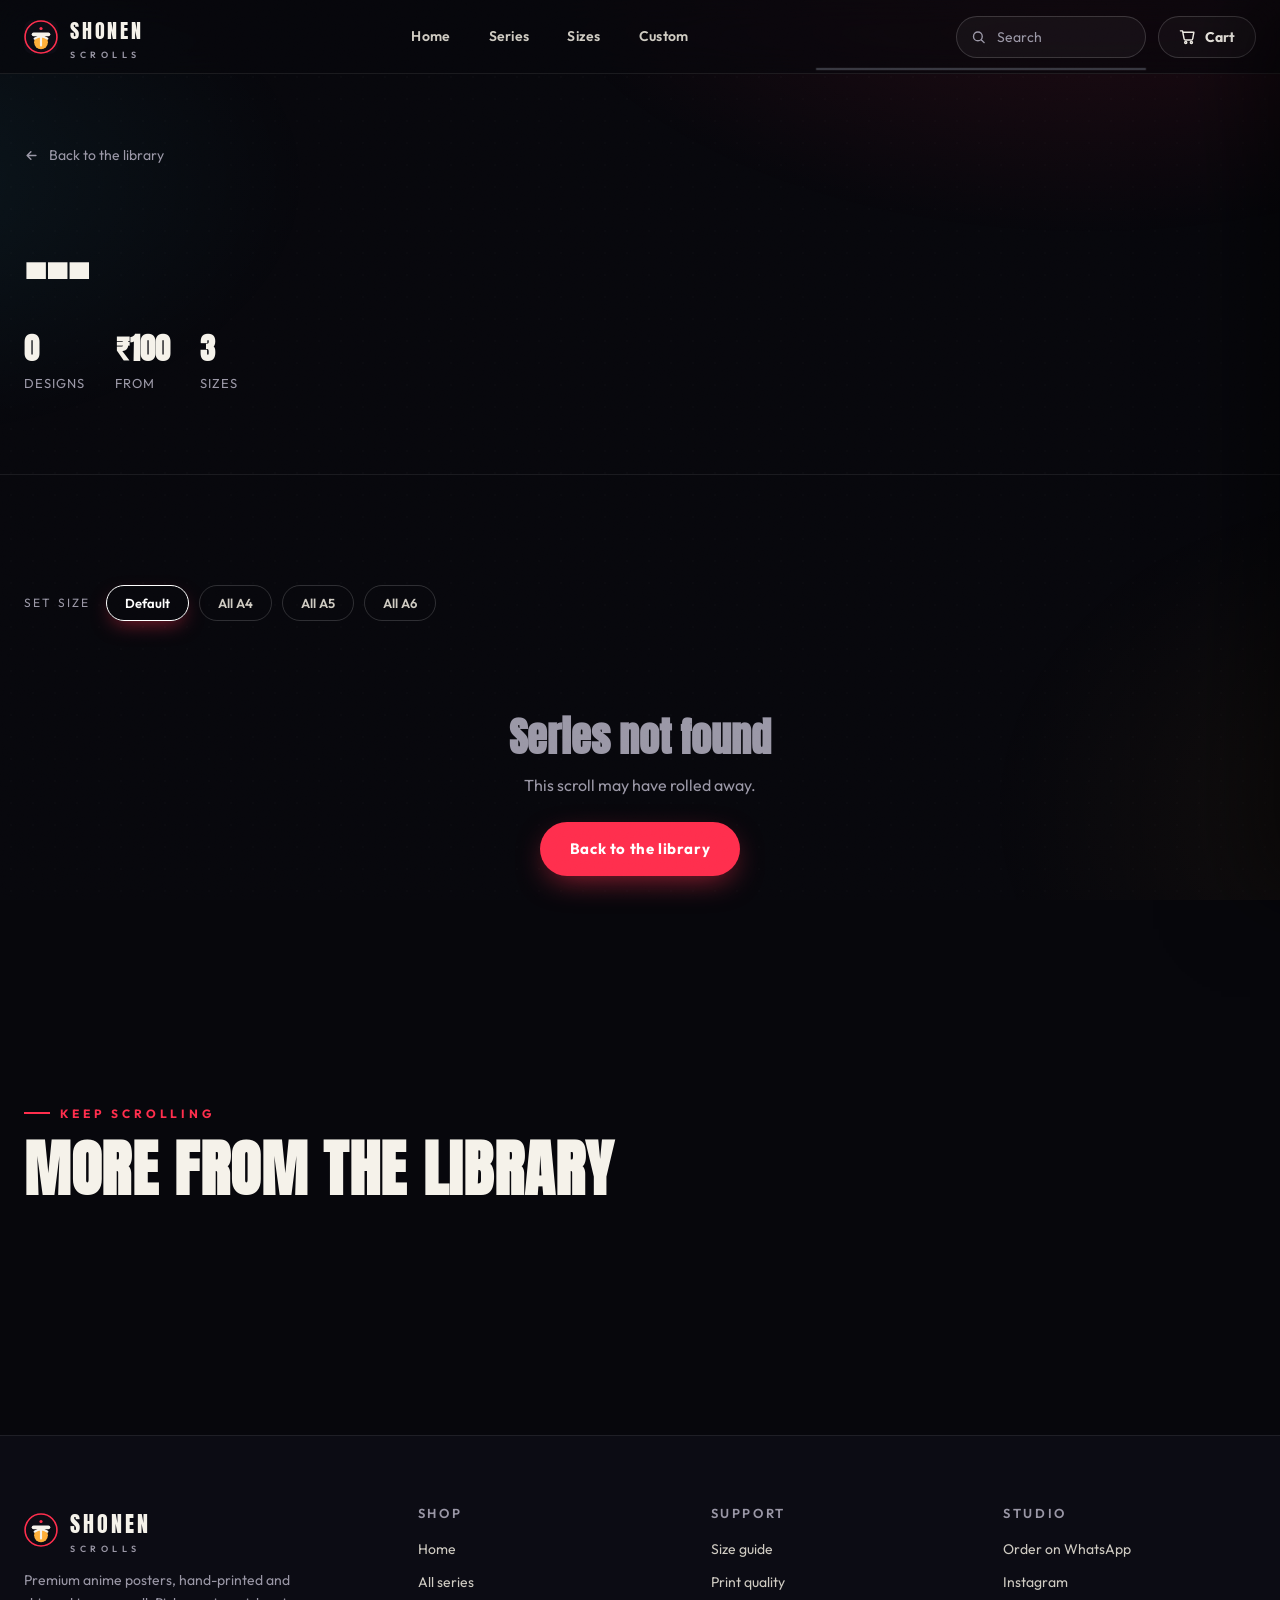
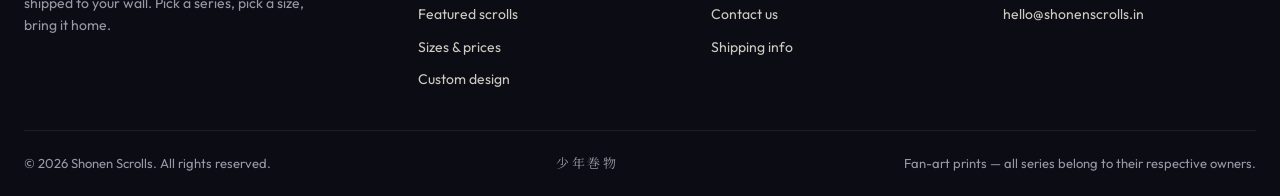
==== commit 4430290a: "Add clear cart button and custom design page" ====
--- a/anime.html
+++ b/anime.html
@@ -26,6 +26,7 @@
         <a href="index.html">Home</a>
         <a href="index.html#animes">Series</a>
         <a href="index.html#sizes">Sizes</a>
+        <a href="custom.html">Custom</a>
       </nav>
       <div class="nav-actions">
         <div class="search-wrap" id="searchWrap">
@@ -49,6 +50,7 @@
     <a href="index.html">Home</a>
     <a href="index.html#animes">Series</a>
     <a href="index.html#sizes">Sizes</a>
+    <a href="custom.html">Custom design</a>
   </nav>
 
   <main>
--- a/css/style.css
+++ b/css/style.css
@@ -410,6 +410,9 @@
 .cart-drawer.open { transform: none; }
 .cart-head { display: flex; align-items: center; justify-content: space-between; padding: 22px 26px; border-bottom: 1px solid var(--line); }
 .cart-head h3 { font-family: var(--font-display); text-transform: uppercase; font-size: 24px; letter-spacing: 0.06em; }
+.cart-head-actions { display: flex; align-items: center; gap: 10px; }
+.cart-clear { font-size: 12px; font-weight: 700; letter-spacing: 0.04em; color: var(--muted); padding: 8px 14px; border-radius: 99px; border: 1px solid var(--line-strong); transition: 0.2s; }
+.cart-clear:hover { color: var(--danger); border-color: var(--danger); background: rgba(255, 77, 94, 0.08); }
 .cart-head .close { width: 38px; height: 38px; border-radius: 50%; border: 1px solid var(--line-strong); display: grid; place-items: center; transition: 0.2s; }
 .cart-head .close:hover { border-color: var(--danger); color: var(--danger); transform: rotate(90deg); }
 .cart-body { flex: 1; overflow-y: auto; padding: 20px 26px; display: flex; flex-direction: column; gap: 18px; }
@@ -420,6 +423,7 @@
 .cart-item .ci-info { flex: 1; min-width: 0; }
 .cart-item .ci-name { font-weight: 700; font-size: 14px; white-space: nowrap; overflow: hidden; text-overflow: ellipsis; }
 .cart-item .ci-anime { color: var(--muted); font-size: 12px; margin-top: 2px; }
+.cart-item .ci-note { color: var(--muted); font-size: 11.5px; line-height: 1.35; margin-top: 4px; display: -webkit-box; -webkit-line-clamp: 2; -webkit-box-orient: vertical; overflow: hidden; font-style: italic; }
 .cart-item .ci-size { display: inline-block; font-size: 11px; font-weight: 700; letter-spacing: 0.06em; border: 1px solid var(--line-strong); padding: 3px 8px; border-radius: 99px; margin-top: 6px; color: var(--ink-dim); }
 .cart-item .ci-price { font-weight: 800; font-size: 15px; margin-top: 8px; color: var(--a1, var(--accent)); }
 .cart-item .ci-qty { display: flex; align-items: center; gap: 8px; margin-top: 8px; }
@@ -595,3 +599,55 @@
   *, *::before, *::after { animation-duration: 0.001s !important; transition-duration: 0.001s !important; }
   html { scroll-behavior: auto; }
 }
+
+/* ============================================================
+   CUSTOM DESIGN PAGE
+   ============================================================ */
+.custom-hero { padding: calc(var(--nav-h) + 60px) 0 40px; position: relative; }
+.custom-hero::before { content: ""; position: absolute; inset: 0; z-index: -1; background: radial-gradient(50rem 24rem at 70% 0%, rgba(255, 46, 77, 0.14), transparent 60%); }
+.custom-hero h1 { font-family: var(--font-display); font-size: clamp(52px, 9vw, 108px); line-height: 0.95; letter-spacing: 0.01em; margin: 14px 0 22px; }
+.custom-hero h1 em { font-style: normal; color: var(--accent); -webkit-text-stroke: 0; }
+.custom-hero .lead { max-width: 560px; color: var(--muted); font-size: 17px; line-height: 1.65; }
+.custom-meta { display: flex; gap: 40px; margin-top: 34px; flex-wrap: wrap; }
+.custom-meta b { display: block; font-family: var(--font-display); font-size: 30px; color: var(--a1, var(--accent)); }
+.custom-meta span { color: var(--muted); font-size: 12.5px; letter-spacing: 0.08em; text-transform: uppercase; }
+
+.steps { display: grid; grid-template-columns: repeat(3, 1fr); gap: 18px; margin-top: 34px; }
+.step { border: 1px solid var(--line); border-radius: var(--radius); padding: 28px 26px; background: var(--surface); transition: transform 0.3s var(--ease), border-color 0.3s; }
+.step:hover { transform: translateY(-4px); border-color: var(--a1); }
+.step b { font-family: var(--font-display); font-size: 30px; color: var(--a1, var(--accent)); opacity: 0.85; }
+.step h3 { font-family: var(--font-display); text-transform: uppercase; font-size: 20px; letter-spacing: 0.05em; margin: 10px 0 8px; }
+.step p { color: var(--muted); font-size: 14px; line-height: 1.6; }
+
+.custom-panel { display: grid; grid-template-columns: 1.6fr 1fr; gap: 40px; border: 1px solid var(--line-strong); border-radius: 24px; padding: 40px; background: var(--surface); margin-top: 34px; }
+.custom-form { display: flex; flex-direction: column; gap: 22px; }
+.custom-form textarea { min-height: 150px; resize: vertical; }
+.cd-preview { position: relative; width: 150px; height: 200px; border-radius: 14px; border: 1.5px dashed var(--line-strong); background: var(--bg-2); display: flex; flex-direction: column; align-items: center; justify-content: center; gap: 10px; overflow: hidden; cursor: pointer; transition: 0.25s; }
+.cd-preview:hover { border-color: var(--a1); background: rgba(255, 46, 77, 0.05); }
+.cd-preview .cd-ph { color: var(--muted); transition: 0.25s; }
+.cd-preview:hover .cd-ph { color: var(--a1); transform: translateY(-2px); }
+.cd-preview .cd-ph-txt { font-size: 12px; letter-spacing: 0.03em; color: var(--muted); padding: 0 12px; text-align: center; }
+.cd-preview input { display: none; }
+.cd-preview img { display: none; width: 100%; height: 100%; object-fit: cover; position: absolute; inset: 0; }
+.cd-preview.has-img img { display: block; }
+.cd-preview.has-img .cd-ph, .cd-preview.has-img .cd-ph-txt { display: none; }
+.cd-preview button { position: absolute; top: 8px; right: 8px; width: 26px; height: 26px; border-radius: 50%; background: rgba(7, 7, 12, 0.72); color: #fff; display: grid; place-items: center; font-size: 12px; visibility: hidden; z-index: 2; }
+.cd-preview.has-img button { visibility: visible; }
+.cd-preview button:hover { background: var(--danger); }
+.cd-sizes { display: grid; grid-template-columns: repeat(3, 1fr); gap: 10px; }
+.cd-qty { display: flex; align-items: center; gap: 14px; }
+.cd-qty button { width: 42px; height: 42px; border-radius: 12px; border: 1px solid var(--line-strong); font-size: 20px; font-weight: 800; display: grid; place-items: center; transition: 0.2s; }
+.cd-qty button:hover { border-color: var(--a1); color: var(--a1); }
+.cd-qty span { min-width: 40px; text-align: center; font-family: var(--font-display); font-size: 26px; }
+.custom-side { display: flex; flex-direction: column; gap: 20px; }
+.custom-thumb { aspect-ratio: 2 / 3; border-radius: 18px; overflow: hidden; border: 1px solid var(--line-strong); background: var(--bg-2); }
+.custom-thumb img { width: 100%; height: 100%; object-fit: cover; }
+.custom-total .os-total { font-size: 20px; margin-bottom: 8px; }
+.custom-total p { color: var(--muted); font-size: 13px; line-height: 1.55; }
+.custom-note { text-align: center; color: var(--muted); margin-top: 28px; font-size: 14px; }
+
+@media (max-width: 900px) {
+  .steps { grid-template-columns: 1fr; }
+  .custom-panel { grid-template-columns: 1fr; padding: 26px; }
+  .custom-hero h1 { font-size: clamp(46px, 12vw, 76px); }
+}
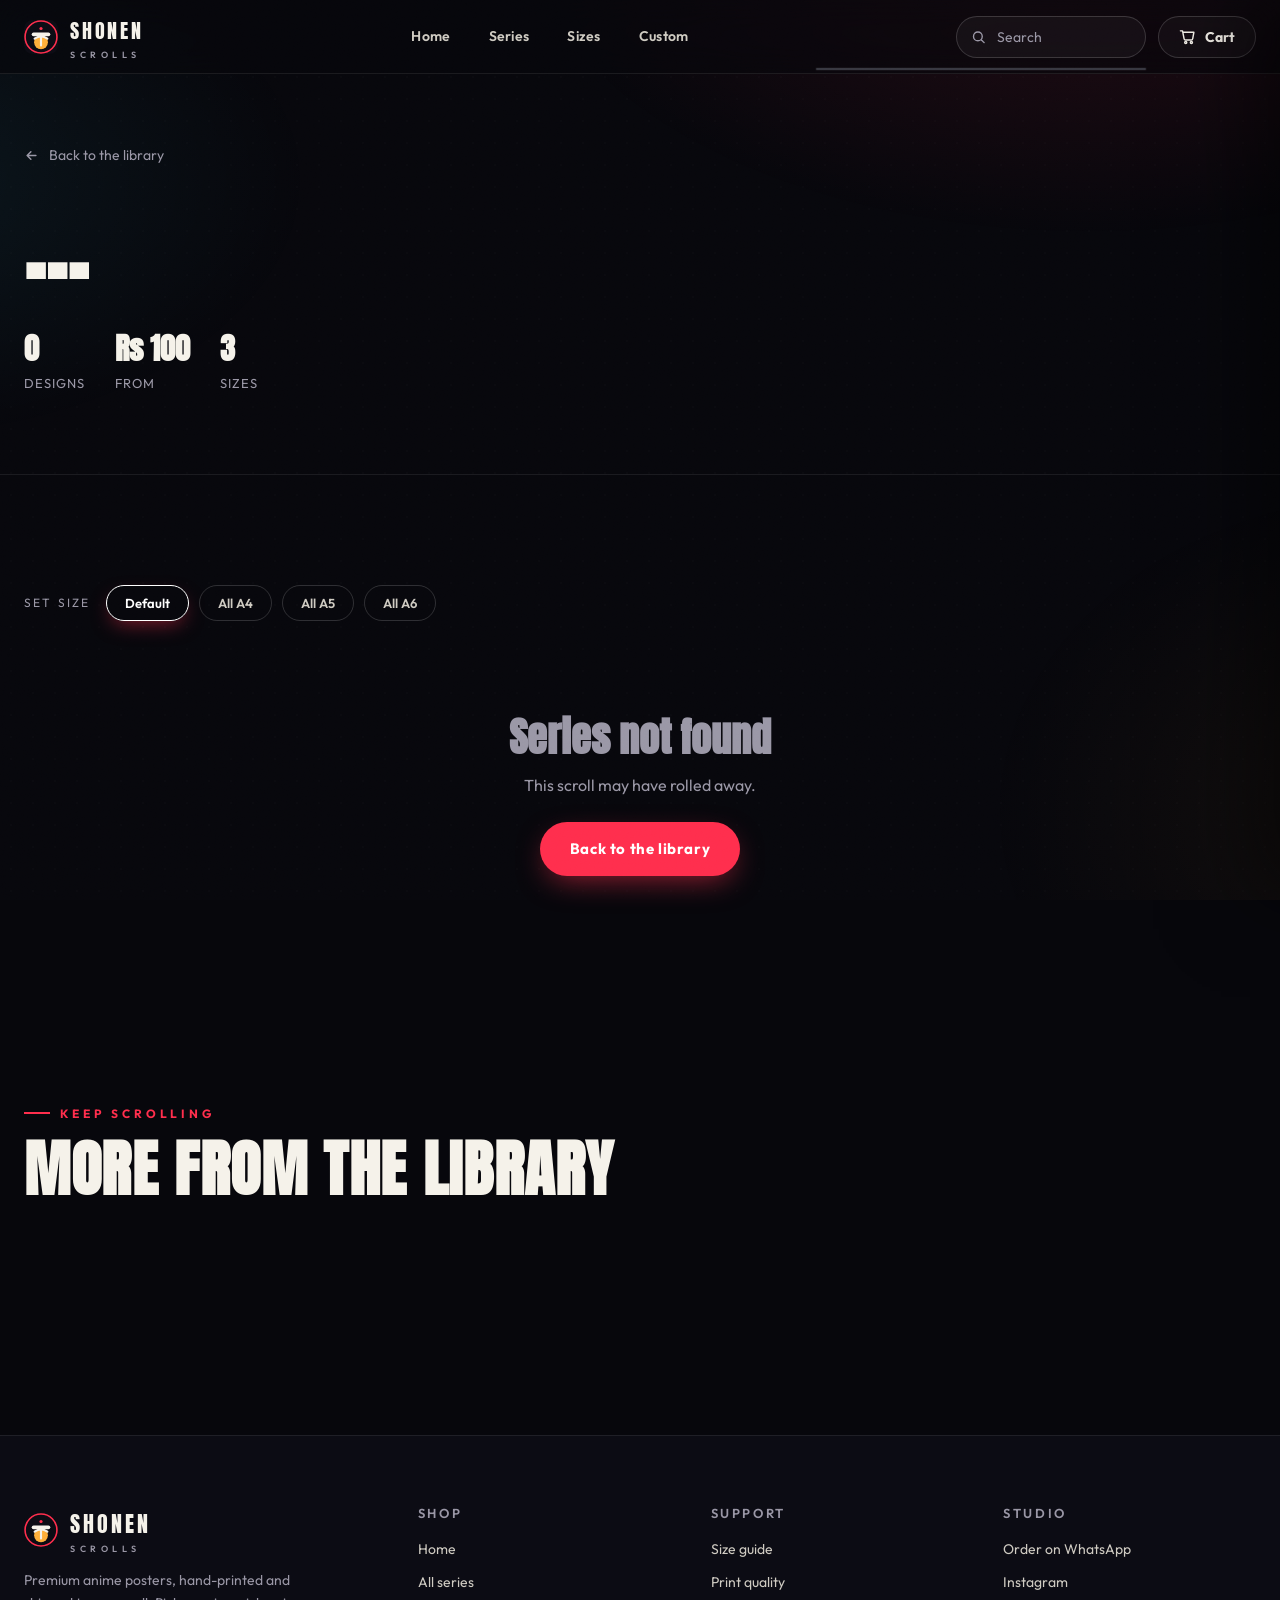
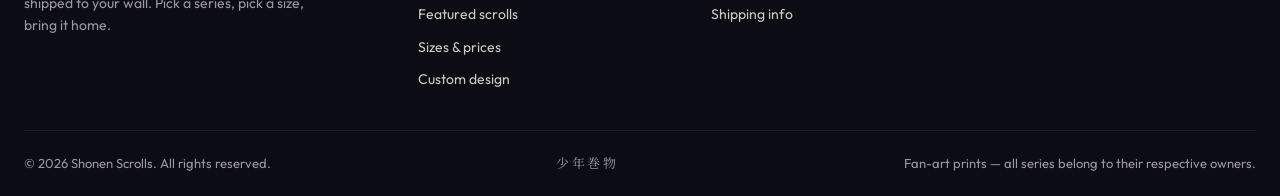
==== commit e045b31e: "Switch pricing to PKR and drop email contact" ====
--- a/anime.html
+++ b/anime.html
@@ -67,7 +67,7 @@
         <p class="tagline" id="heroTag"></p>
         <div class="hero-stats">
           <div><b id="heroCount">0</b><span>Designs</span></div>
-          <div><b id="heroPrice">₹100</b><span>From</span></div>
+          <div><b id="heroPrice">Rs 100</b><span>From</span></div>
           <div><b id="heroSizes">3</b><span>Sizes</span></div>
         </div>
       </div>
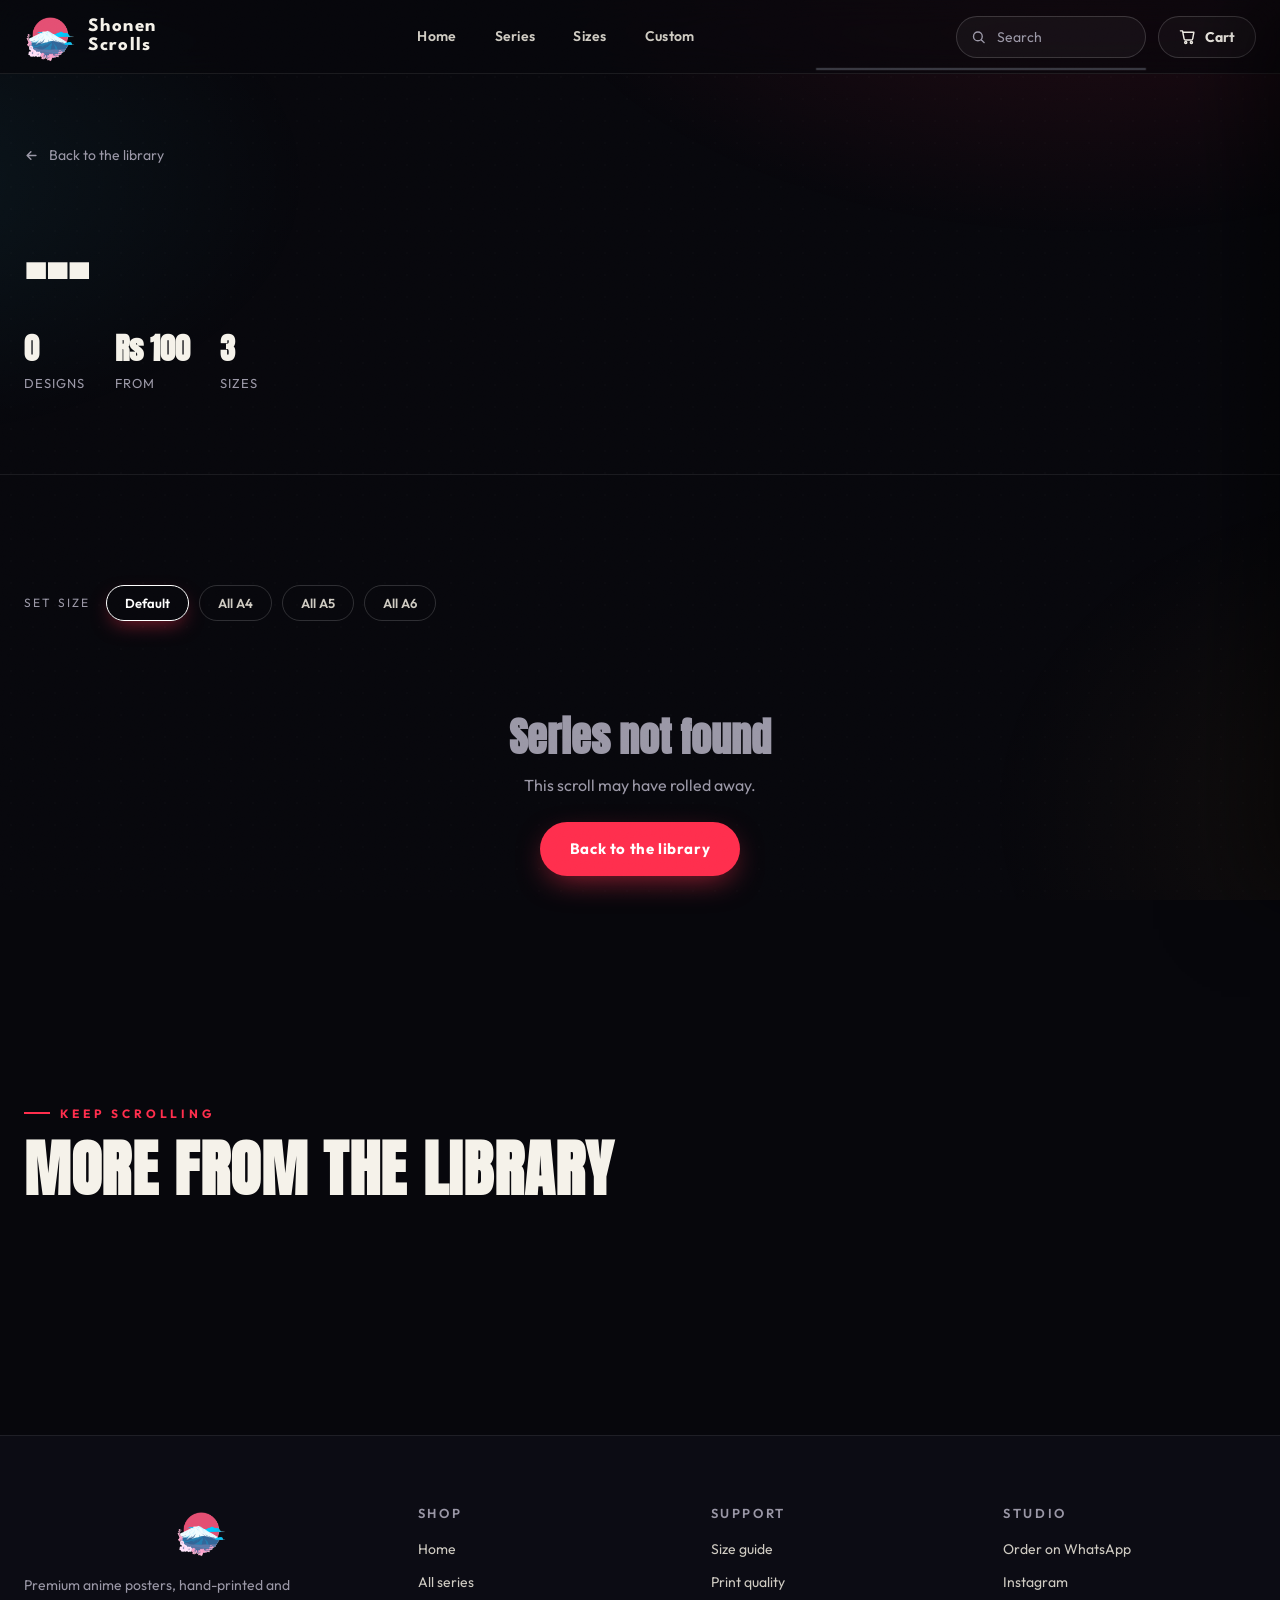
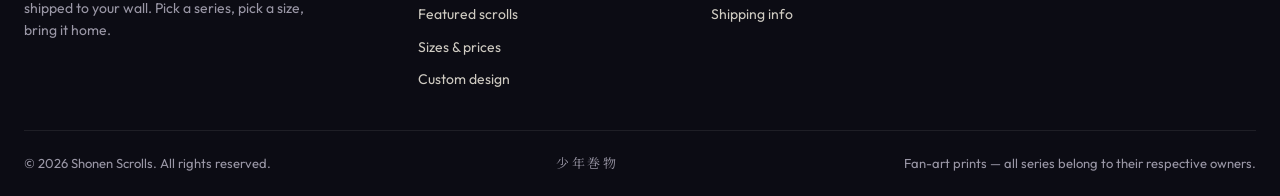
==== commit 99c9907d: "Add favicon set, caret lightbox arrows, League Spartan brand, and normalize poster filenames" ====
--- a/anime.html
+++ b/anime.html
@@ -5,10 +5,14 @@
   <meta name="viewport" content="width=device-width, initial-scale=1.0" />
   <title>Gallery — Shonen Scrolls</title>
   <meta name="description" content="Anime poster gallery. Choose your size and add to cart." />
-  <link rel="icon" type="image/svg+xml" href="assets/favicon.svg" />
+  <link rel="icon" href="assets/favicon.ico" sizes="any" />
+  <link rel="icon" type="image/png" sizes="32x32" href="assets/favicon-32x32.png" />
+  <link rel="icon" type="image/png" sizes="16x16" href="assets/favicon-16x16.png" />
+  <link rel="apple-touch-icon" href="assets/apple-touch-icon.png" />
+  <link rel="manifest" href="assets/site.webmanifest" />
   <link rel="preconnect" href="https://fonts.googleapis.com" />
   <link rel="preconnect" href="https://fonts.gstatic.com" crossorigin />
-  <link href="https://fonts.googleapis.com/css2?family=Anton&family=Outfit:wght@300;400;500;600;700;800&family=Noto+Serif+JP:wght@400;600;700&display=swap" rel="stylesheet" />
+  <link href="https://fonts.googleapis.com/css2?family=Anton&family=Outfit:wght@300;400;500;600;700;800&family=Noto+Serif+JP:wght@400;600;700&family=League+Spartan:wght@500;600;700;800&display=swap" rel="stylesheet" />
   <link rel="stylesheet" href="css/style.css" />
 </head>
 <body class="noise">
@@ -19,8 +23,8 @@
   <header class="nav" id="nav">
     <div class="wrap nav-inner">
       <a class="brand" href="index.html">
-        <img src="assets/logo.svg" alt="Shonen Scrolls" />
-        <span>SHONEN<br /><span class="brand-sub">SCROLLS</span></span>
+        <img src="assets/android-chrome-192x192.png" alt="Shonen Scrolls" />
+        <span class="brand-text">Shonen<br />Scrolls</span>
       </a>
       <nav class="nav-links">
         <a href="index.html">Home</a>
--- a/css/style.css
+++ b/css/style.css
@@ -128,8 +128,9 @@
 }
 .nav.scrolled { background: rgba(7, 7, 12, 0.92); }
 .nav-inner { display: flex; align-items: center; justify-content: space-between; gap: 20px; }
-.brand { display: flex; align-items: center; gap: 12px; font-family: var(--font-display); font-size: 20px; letter-spacing: 0.14em; }
-.brand img { width: 34px; height: 34px; }
+.brand { display: flex; align-items: center; justify-content: center; gap: 12px; font-family: var(--font-display); font-size: 20px; letter-spacing: 0.14em; }
+.brand img { width: 52px; height: 52px; }
+.brand .brand-text { font-family: 'League Spartan', sans-serif; font-size: 19px; font-weight: 700; letter-spacing: 0.06em; color: var(--ink); white-space: nowrap; line-height: 0.95; }
 .brand .brand-sub { font-family: var(--font-body); font-size: 9px; letter-spacing: 0.5em; color: var(--muted); font-weight: 600; display: block; line-height: 1; margin-top: 3px; }
 .nav-links { display: flex; gap: 6px; }
 .nav-links a {
@@ -202,6 +203,7 @@
 }
 .hero h1 .stroke { color: transparent; -webkit-text-stroke: 2px var(--ink); }
 .hero h1 .fill { background: linear-gradient(100deg, #fff 20%, var(--accent) 55%, var(--accent-2) 90%); -webkit-background-clip: text; background-clip: text; color: transparent; }
+.hero h1 .hero-word { width: auto; height: clamp(190px, 32vw, 320px); filter: drop-shadow(0 24px 70px rgba(255, 46, 77, 0.28)); }
 .hero-sub { max-width: 540px; color: var(--muted); font-size: 18px; margin-top: 26px; }
 .hero-ctas { display: flex; flex-wrap: wrap; gap: 14px; margin-top: 38px; }
 .hero-meta { display: flex; flex-wrap: wrap; gap: 26px; margin-top: 54px; color: var(--muted); font-size: 14px; }
@@ -246,8 +248,7 @@
 .anime-card .meta { position: relative; z-index: 2; padding: 20px 22px 24px; margin-top: -58px; }
 .anime-card .meta h3 { font-family: var(--font-display); text-transform: uppercase; font-size: 26px; letter-spacing: 0.03em; }
 .anime-card .meta p { color: var(--muted); font-size: 14px; margin: 6px 0 0; }
-.anime-card .meta .go { position: absolute; right: 20px; bottom: 22px; width: 38px; height: 38px; border-radius: 50%; border: 1px solid var(--line-strong); display: grid; place-items: center; transition: 0.3s var(--ease); }
-.anime-card:hover .meta .go { background: var(--a1, var(--accent)); border-color: var(--a1, var(--accent)); color: #fff; transform: translateX(4px); }
+.anime-card:hover .meta h3 { color: var(--a1, var(--accent)); }
 
 /* ---------- sizes section ---------- */
 .sizes-grid { display: grid; grid-template-columns: repeat(auto-fit, minmax(260px, 1fr)); gap: 24px; align-items: stretch; }
@@ -488,10 +489,12 @@
 .lightbox.open { display: flex; }
 .lightbox img { max-width: min(560px, 100%); max-height: 86vh; border-radius: 16px; box-shadow: 0 30px 100px rgba(0, 0, 0, 0.7); animation: pop 0.3s var(--ease); }
 .lightbox .lb-cap { position: absolute; bottom: 28px; left: 0; right: 0; text-align: center; color: var(--muted); font-size: 14px; letter-spacing: 0.1em; text-transform: uppercase; }
-.lightbox .lb-nav { position: absolute; top: 50%; transform: translateY(-50%); width: 46px; height: 46px; border-radius: 50%; border: 1px solid var(--line-strong); background: rgba(18, 18, 28, 0.7); display: grid; place-items: center; transition: 0.2s; }
-.lightbox .lb-nav:hover { border-color: var(--a1); color: var(--a1); }
-.lightbox .lb-prev { left: 22px; }
-.lightbox .lb-next { right: 22px; }
+.lightbox .lb-nav { position: absolute; top: 50%; transform: translateY(-50%); width: 46px; height: 46px; border-radius: 50%; border: 1px solid var(--line-strong); background: rgba(18, 18, 28, 0.7); background-repeat: no-repeat; background-position: center; background-size: 18px; transition: 0.2s; }
+.lightbox .lb-nav:hover { border-color: var(--a1); background-color: var(--a1); }
+.lightbox .lb-prev { left: 22px; background-image: url('../assets/caret-left.svg'); }
+.lightbox .lb-prev:hover { background-image: url('../assets/caret-left-fill.svg'); }
+.lightbox .lb-next { right: 22px; background-image: url('../assets/caret-right.svg'); }
+.lightbox .lb-next:hover { background-image: url('../assets/caret-right-fill.svg'); }
 .lightbox .lb-close { position: absolute; top: 22px; right: 24px; width: 44px; height: 44px; border-radius: 50%; border: 1px solid var(--line-strong); display: grid; place-items: center; transition: 0.2s; }
 .lightbox .lb-close:hover { color: var(--danger); border-color: var(--danger); transform: rotate(90deg); }
 
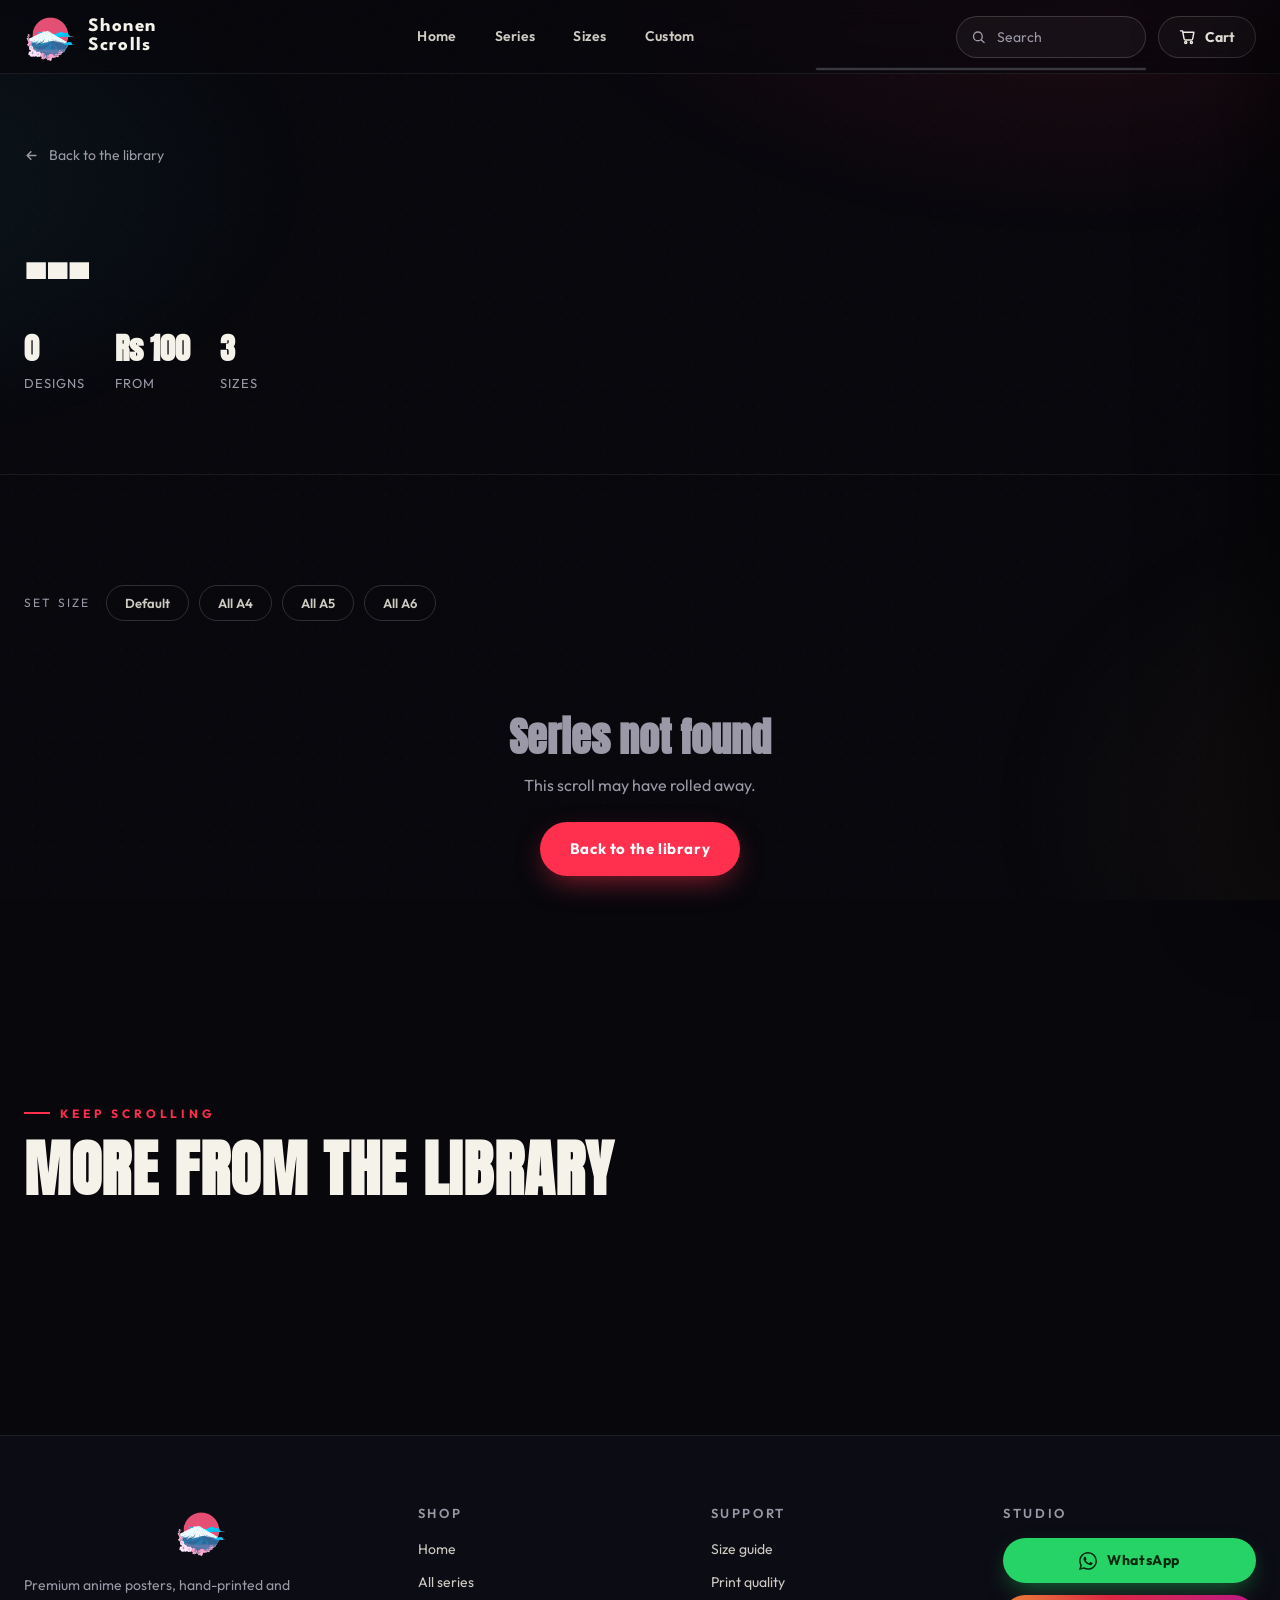
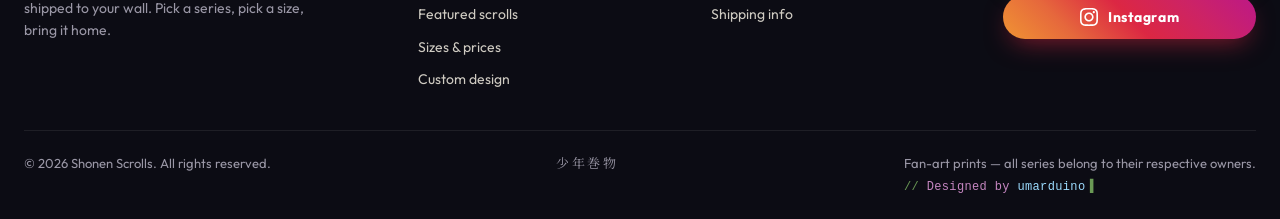
==== commit 56e03dff: "Require explicit size choice before adding to cart" ====
--- a/anime.html
+++ b/anime.html
@@ -82,7 +82,7 @@
       <div class="wrap">
         <div class="chips" id="sizeQuick" aria-label="Set size for all posters">
           <span style="font-size:12px;letter-spacing:.18em;text-transform:uppercase;color:var(--muted);align-self:center;margin-right:6px;">Set size</span>
-          <button class="chip active" data-size="">Default</button>
+          <button class="chip" data-size="">Default</button>
           <button class="chip" data-size="A4">All A4</button>
           <button class="chip" data-size="A5">All A5</button>
           <button class="chip" data-size="A6">All A6</button>
--- a/css/style.css
+++ b/css/style.css
@@ -114,6 +114,7 @@
 .btn-block { width: 100%; }
 .btn[disabled] { opacity: 0.45; cursor: not-allowed; transform: none !important; box-shadow: none !important; }
 .btn .badge-dot { width: 7px; height: 7px; border-radius: 50%; background: currentColor; }
+.btn-caret { width: 18px; height: 18px; flex: none; }
 
 /* ---------- navbar ---------- */
 .nav {
@@ -197,6 +198,7 @@
 }
 .hero-eyebrow .pulse { width: 8px; height: 8px; border-radius: 50%; background: var(--ok); box-shadow: 0 0 0 0 rgba(62, 230, 176, 0.6); animation: pulse 2s infinite; }
 @keyframes pulse { 0% { box-shadow: 0 0 0 0 rgba(62, 230, 176, 0.55); } 70% { box-shadow: 0 0 0 10px rgba(62, 230, 176, 0); } 100% { box-shadow: 0 0 0 0 rgba(62, 230, 176, 0); } }
+@keyframes blink { 0%, 50% { opacity: 1; } 50.01%, 100% { opacity: 0; } }
 .hero h1 {
   font-family: var(--font-display); text-transform: uppercase;
   font-size: clamp(58px, 10.5vw, 150px); line-height: 0.95; letter-spacing: 0.005em;
@@ -306,8 +308,32 @@
 .footer-links { display: grid; gap: 10px; }
 .footer-links a { color: var(--ink-dim); font-size: 14px; transition: color 0.2s, transform 0.2s; display: inline-flex; align-items: center; gap: 8px; }
 .footer-links a:hover { color: var(--accent); transform: translateX(3px); }
-.footer-bottom { border-top: 1px solid var(--line); padding: 22px 0; display: flex; flex-wrap: wrap; gap: 12px; justify-content: space-between; color: var(--muted); font-size: 13px; }
-.footer-bottom .kanji { font-family: var(--font-kanji); letter-spacing: 0.2em; }
+.footer-social { display: grid; gap: 12px; }
+.social-btn {
+  display: inline-flex; align-items: center; justify-content: center; gap: 10px;
+  padding: 11px 18px; border-radius: 99px;
+  font-weight: 700; font-size: 14px; letter-spacing: 0.04em;
+  transition: transform 0.25s var(--ease), box-shadow 0.25s var(--ease), filter 0.25s;
+  overflow: hidden; white-space: nowrap;
+}
+.social-btn svg { width: 18px; height: 18px; flex: none; }
+.social-btn:hover { transform: translateY(-2px); }
+.social-btn:active { transform: scale(0.97); }
+.social-wa { background: #25D366; color: #06280f; box-shadow: 0 10px 26px -8px rgba(37, 211, 102, 0.55); }
+.social-wa:hover { box-shadow: 0 14px 34px -8px rgba(37, 211, 102, 0.75); }
+.social-ig {
+  background: linear-gradient(45deg, #f09433 0%, #e6683c 25%, #dc2743 50%, #cc2366 75%, #bc1888 100%);
+  color: #fff;
+  box-shadow: 0 10px 26px -8px rgba(220, 39, 67, 0.6);
+}
+.social-ig:hover { filter: brightness(1.1); box-shadow: 0 14px 34px -8px rgba(220, 39, 67, 0.85); }
+.footer-bottom { border-top: 1px solid var(--line); padding: 22px 0; display: flex; flex-wrap: wrap; gap: 12px; justify-content: space-between; color: var(--muted); font-size: 13px; }.footer-bottom .kanji { font-family: var(--font-kanji); letter-spacing: 0.2em; }
+.footer-bottom .credit { display: block; margin-top: 4px; font-family: 'Consolas', 'Courier New', monospace; font-size: 12px; letter-spacing: 0.03em; color: #d4d4d4; }
+.footer-bottom .credit::before { content: '// '; color: #6a9955; }
+.footer-bottom .credit .k { color: #c586c0; }
+.footer-bottom .credit a { color: #9cdcfe; text-decoration: none; }
+.footer-bottom .credit a:hover { text-decoration: underline; text-shadow: 0 0 14px rgba(156, 220, 254, 0.45); }
+.footer-bottom .credit::after { content: '▍'; color: #6a9955; margin-left: 4px; animation: blink 1.1s steps(1) infinite; }
 
 /* ============================================================
    ANIME GALLERY PAGE
@@ -353,7 +379,7 @@
 .poster-card .imgwrap .zoom { position: absolute; top: 14px; right: 14px; width: 36px; height: 36px; border-radius: 50%; background: rgba(7, 7, 12, 0.55); backdrop-filter: blur(6px); display: grid; place-items: center; opacity: 0; transform: scale(0.8); transition: 0.3s var(--ease); }
 .poster-card:hover .imgwrap .zoom { opacity: 1; transform: scale(1); }
 .poster-card .body { padding: 18px 20px 22px; display: flex; flex-direction: column; gap: 14px; flex: 1; }
-.poster-card .body .name { font-family: var(--font-display); text-transform: uppercase; font-size: 21px; letter-spacing: 0.04em; }
+.poster-card .body .name { font-family: var(--font-display); text-transform: uppercase; font-size: 21px; letter-spacing: 0.04em; line-height: 1.15; min-height: 2.3em; display: -webkit-box; -webkit-line-clamp: 2; -webkit-box-orient: vertical; overflow: hidden; }
 .poster-card .body .name a { color: inherit; text-decoration: none; background-image: linear-gradient(currentColor, currentColor); background-size: 0 2px; background-repeat: no-repeat; background-position: left bottom; transition: background-size 0.35s var(--ease), color 0.35s; }
 .poster-card .body .name a:hover { color: var(--a1); background-size: 100% 2px; }
 .poster-card.flash { animation: flashPulse 2.4s var(--ease); }
@@ -362,9 +388,13 @@
   12% { box-shadow: 0 0 0 3px var(--a1), 0 0 60px -6px var(--a1-glow, rgba(255, 46, 77, 0.55)); transform: translateY(-6px) scale(1.01); }
 }
 .poster-card .body .sub { color: var(--muted); font-size: 13px; }
+.ref { font-size: 0.82em; letter-spacing: 0.05em; color: var(--a2, var(--accent-2)); font-weight: 700; white-space: nowrap; }
 
 /* size picker */
-.sizes-pick { display: grid; grid-template-columns: repeat(3, 1fr); gap: 8px; }
+.sizes-pick { display: grid; grid-template-columns: repeat(3, 1fr); gap: 8px; margin-top: auto; }
+.poster-card.needs-size .sizes-pick .opt { border-color: var(--danger); }
+.poster-card.needs-size { animation: needsSize 0.5s var(--ease) 2; }
+@keyframes needsSize { 0%, 100% { box-shadow: 0 0 0 0 rgba(255, 77, 94, 0); } 50% { box-shadow: 0 0 0 3px rgba(255, 77, 94, 0.45); } }
 .size-opt { position: relative; cursor: pointer; min-width: 0; }
 .size-opt input { position: absolute; opacity: 0; pointer-events: none; z-index: -1; }
 .size-opt .opt {
@@ -466,7 +496,7 @@
 }
 .field textarea { resize: vertical; min-height: 84px; }
 .field input:focus, .field textarea:focus { outline: none; border-color: var(--a1, var(--accent)); box-shadow: 0 0 0 3px color-mix(in srgb, var(--a1, var(--accent)) 18%, transparent); }
-.field input.invalid { border-color: var(--danger); }
+.field input.invalid, .field textarea.invalid { border-color: var(--danger); }
 .order-summary { margin-top: 24px; border: 1px solid var(--line); border-radius: 16px; padding: 18px 20px; background: var(--bg-2); }
 .order-summary h4 { font-size: 13px; letter-spacing: 0.14em; text-transform: uppercase; color: var(--muted); margin-bottom: 12px; }
 .order-summary .os-line { display: flex; justify-content: space-between; font-size: 14px; padding: 7px 0; color: var(--ink-dim); }
@@ -488,7 +518,7 @@
 .lightbox { position: fixed; inset: 0; z-index: 95; display: none; align-items: center; justify-content: center; background: rgba(4, 4, 8, 0.92); backdrop-filter: blur(10px); padding: 30px; }
 .lightbox.open { display: flex; }
 .lightbox img { max-width: min(560px, 100%); max-height: 86vh; border-radius: 16px; box-shadow: 0 30px 100px rgba(0, 0, 0, 0.7); animation: pop 0.3s var(--ease); }
-.lightbox .lb-cap { position: absolute; bottom: 28px; left: 0; right: 0; text-align: center; color: var(--muted); font-size: 14px; letter-spacing: 0.1em; text-transform: uppercase; }
+.lightbox .lb-cap { position: absolute; bottom: 14px; left: 0; right: 0; text-align: center; color: var(--muted); font-size: 14px; letter-spacing: 0.1em; text-transform: uppercase; }
 .lightbox .lb-nav { position: absolute; top: 50%; transform: translateY(-50%); width: 46px; height: 46px; border-radius: 50%; border: 1px solid var(--line-strong); background: rgba(18, 18, 28, 0.7); background-repeat: no-repeat; background-position: center; background-size: 18px; transition: 0.2s; }
 .lightbox .lb-nav:hover { border-color: var(--a1); background-color: var(--a1); }
 .lightbox .lb-prev { left: 22px; background-image: url('../assets/caret-left.svg'); }
